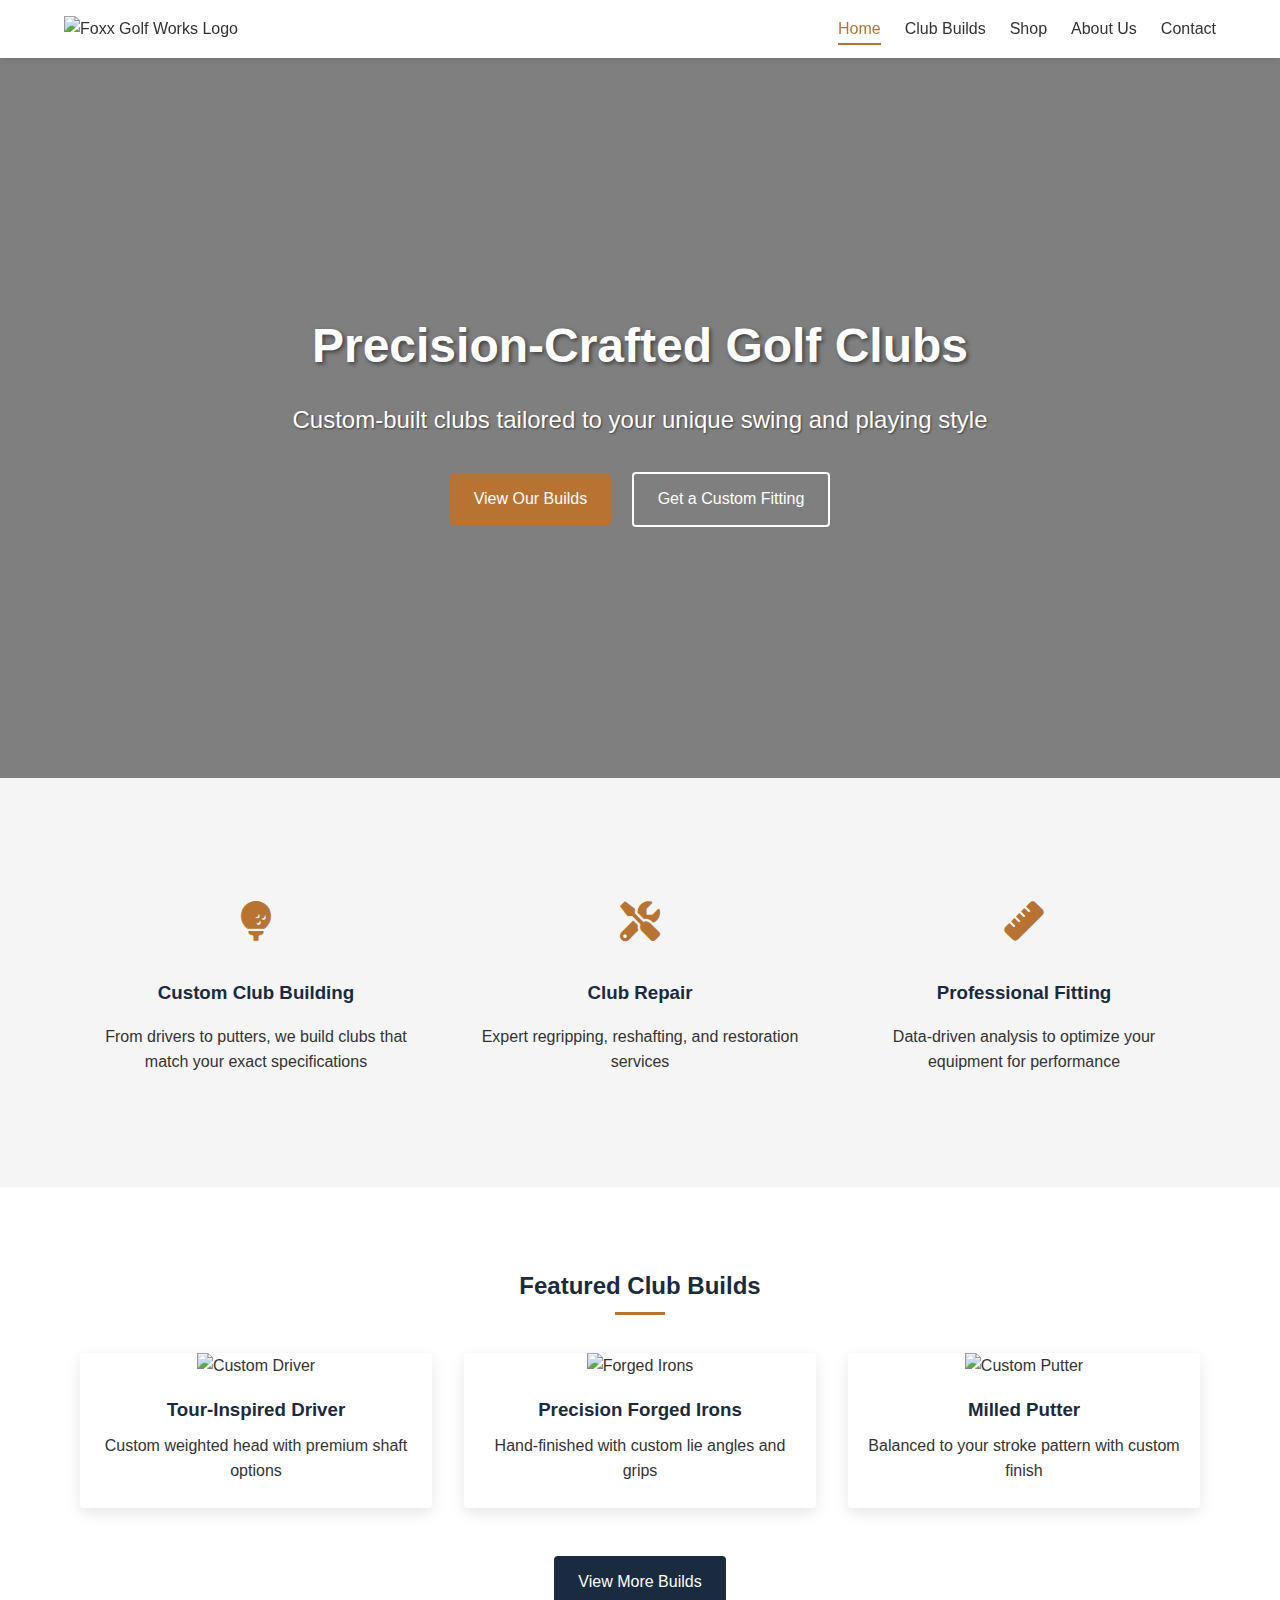
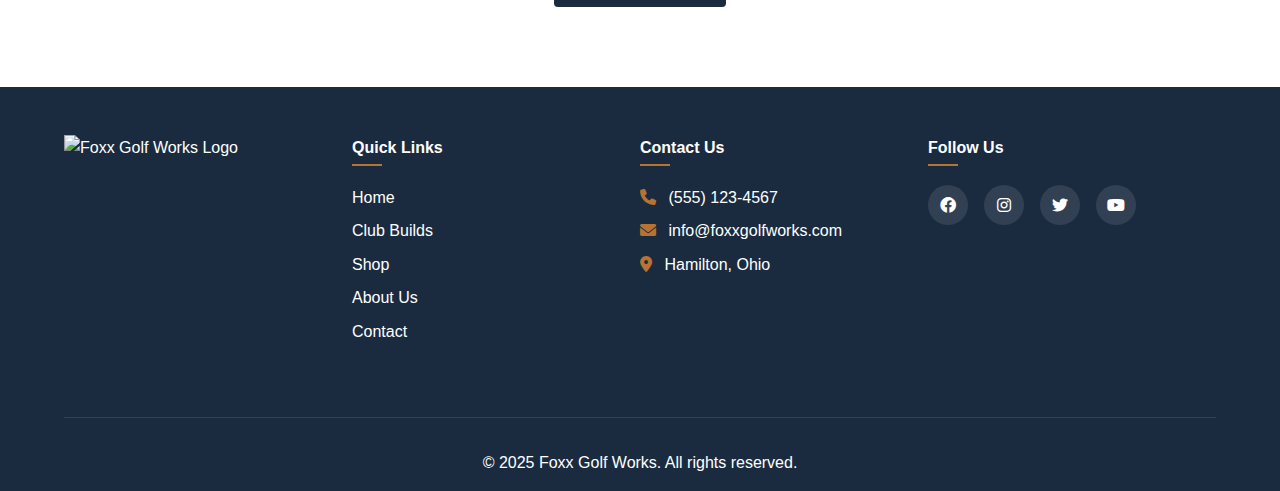
==== index.html @ c8b26656 "Add files via upload" ====
<!DOCTYPE html>
<html lang="en">
<head>
    <meta charset="UTF-8">
    <meta name="viewport" content="width=device-width, initial-scale=1.0">
    <title>Foxx Golf Works - Custom Golf Club Building</title>
    <link rel="stylesheet" href="styles.css">
    <link rel="stylesheet" href="https://cdnjs.cloudflare.com/ajax/libs/font-awesome/6.0.0-beta3/css/all.min.css">
</head>
<body>
    <header>
        <div class="logo-container">
            <img src="./imgs/logo.PNG" alt="Foxx Golf Works Logo" class="logo">
        </div>
        <nav>
            <ul>
                <li><a href="index.html" class="active">Home</a></li>
                <li><a href="builds.html">Club Builds</a></li>
                <li><a href="products.html">Shop</a></li>
                <li><a href="about.html">About Us</a></li>
                <li><a href="contact.html">Contact</a></li>
            </ul>
        </nav>
    </header>

    <main>
        <section class="hero">
            <div class="hero-content">
                <h1>Precision-Crafted Golf Clubs</h1>
                <p>Custom-built clubs tailored to your unique swing and playing style</p>
                <div class="cta-buttons">
                    <a href="builds.html" class="btn btn-primary">View Our Builds</a>
                    <a href="contact.html" class="btn btn-secondary">Get a Custom Fitting</a>
                </div>
            </div>
        </section>

        <section class="features">
            <div class="feature">
                <div class="feature-icon">
                    <i class="fas fa-golf-ball"></i>
                </div>
                <h3>Custom Club Building</h3>
                <p>From drivers to putters, we build clubs that match your exact specifications</p>
            </div>
            <div class="feature">
                <div class="feature-icon">
                    <i class="fas fa-tools"></i>
                </div>
                <h3>Club Repair</h3>
                <p>Expert regripping, reshafting, and restoration services</p>
            </div>
            <div class="feature">
                <div class="feature-icon">
                    <i class="fas fa-ruler"></i>
                </div>
                <h3>Professional Fitting</h3>
                <p>Data-driven analysis to optimize your equipment for performance</p>
            </div>
        </section>

        <section class="featured-builds">
            <h2>Featured Club Builds</h2>
            <div class="build-gallery">
                <div class="build-item">
                    <img src="./imgs/logo.PNG" alt="Custom Driver" class="build-image">
                    <h3>Tour-Inspired Driver</h3>
                    <p>Custom weighted head with premium shaft options</p>
                </div>
                <div class="build-item">
                    <img src="./imgs/logo.PNG" alt="Forged Irons" class="build-image">
                    <h3>Precision Forged Irons</h3>
                    <p>Hand-finished with custom lie angles and grips</p>
                </div>
                <div class="build-item">
                    <img src="./imgs/logo.PNG" alt="Custom Putter" class="build-image">
                    <h3>Milled Putter</h3>
                    <p>Balanced to your stroke pattern with custom finish</p>
                </div>
            </div>
            <div class="view-more">
                <a href="builds.html" class="btn btn-tertiary">View More Builds</a>
            </div>
        </section>
    </main>

    <footer>
        <div class="footer-content">
            <div class="footer-logo">
                <img src="./imgs/logo.PNG" alt="Foxx Golf Works Logo">
            </div>
            <div class="footer-links">
                <h4>Quick Links</h4>
                <ul>
                    <li><a href="index.html">Home</a></li>
                    <li><a href="builds.html">Club Builds</a></li>
                    <li><a href="products.html">Shop</a></li>
                    <li><a href="about.html">About Us</a></li>
                    <li><a href="contact.html">Contact</a></li>
                </ul>
            </div>
            <div class="footer-contact">
                <h4>Contact Us</h4>
                <p><i class="fas fa-phone"></i> (555) 123-4567</p>
                <p><i class="fas fa-envelope"></i> info@foxxgolfworks.com</p>
                <p><i class="fas fa-map-marker-alt"></i> Hamilton, Ohio</p>
            </div>
            <div class="footer-social">
                <h4>Follow Us</h4>
                <div class="social-icons">
                    <a href="#"><i class="fab fa-facebook"></i></a>
                    <a href="#"><i class="fab fa-instagram"></i></a>
                    <a href="#"><i class="fab fa-twitter"></i></a>
                    <a href="#"><i class="fab fa-youtube"></i></a>
                </div>
            </div>
        </div>
        <div class="footer-bottom">
            <p>&copy; 2025 Foxx Golf Works. All rights reserved.</p>
        </div>
    </footer>
</body>
</html>
---- styles.css ----
/* General Styles */
:root {
  --primary-color: #1a2b40;
  --secondary-color: #b87333;
  --accent-color: #4caf50;
  --light-color: #f5f5f5;
  --dark-color: #333;
  --text-color: #333;
  --background-color: #fff;
  --footer-color: #1a2b40;
  --border-radius: 4px;
  --transition: all 0.3s ease;
}

* {
  margin: 0;
  padding: 0;
  box-sizing: border-box;
}

body {
  font-family: 'Helvetica Neue', Arial, sans-serif;
  line-height: 1.6;
  color: var(--text-color);
  background-color: var(--background-color);
}

a {
  text-decoration: none;
  color: inherit;
}

ul {
  list-style: none;
}

img {
  max-width: 100%;
  height: auto;
}

/* Header Styles */
header {
  display: flex;
  justify-content: space-between;
  align-items: center;
  padding: 1rem 5%;
  background-color: white;
  box-shadow: 0 2px 5px rgba(0, 0, 0, 0.1);
  position: sticky;
  top: 0;
  z-index: 100;
}

.logo {
  height: 60px;
}

nav ul {
  display: flex;
}

nav ul li {
  margin-left: 1.5rem;
}

nav ul li a {
  color: var(--dark-color);
  font-weight: 500;
  padding: 0.5rem 0;
  position: relative;
  transition: var(--transition);
}

nav ul li a:hover {
  color: var(--secondary-color);
}

nav ul li a.active {
  color: var(--secondary-color);
}

nav ul li a::after {
  content: '';
  position: absolute;
  bottom: 0;
  left: 0;
  width: 0;
  height: 2px;
  background-color: var(--secondary-color);
  transition: var(--transition);
}

nav ul li a:hover::after,
nav ul li a.active::after {
  width: 100%;
}

/* Hero Section */
.hero {
  height: 80vh;
  background-image: linear-gradient(rgba(0, 0, 0, 0.5), rgba(0, 0, 0, 0.5)), url('/api/placeholder/1920/1080');
  background-size: cover;
  background-position: center;
  display: flex;
  align-items: center;
  justify-content: center;
  text-align: center;
  color: white;
}

.hero-content {
  max-width: 800px;
  padding: 0 2rem;
}

.hero h1 {
  font-size: 3rem;
  margin-bottom: 1rem;
  text-shadow: 2px 2px 4px rgba(0, 0, 0, 0.5);
}

.hero p {
  font-size: 1.5rem;
  margin-bottom: 2rem;
  text-shadow: 1px 1px 2px rgba(0, 0, 0, 0.5);
}

/* Button Styles */
.btn {
  display: inline-block;
  padding: 0.8rem 1.5rem;
  border-radius: var(--border-radius);
  font-weight: 500;
  transition: var(--transition);
  margin: 0 0.5rem;
}

.btn-primary {
  background-color: var(--secondary-color);
  color: white;
}

.btn-primary:hover {
  background-color: #a56b2e;
  transform: translateY(-2px);
}

.btn-secondary {
  background-color: transparent;
  color: white;
  border: 2px solid white;
}

.btn-secondary:hover {
  background-color: rgba(255, 255, 255, 0.1);
  transform: translateY(-2px);
}

.btn-tertiary {
  background-color: var(--primary-color);
  color: white;
}

.btn-tertiary:hover {
  background-color: #243b59;
  transform: translateY(-2px);
}

/* Features Section */
.features {
  display: flex;
  justify-content: space-between;
  padding: 5rem 5%;
  background-color: var(--light-color);
}

.feature {
  flex: 1;
  text-align: center;
  padding: 2rem;
  transition: var(--transition);
  border-radius: var(--border-radius);
}

.feature:hover {
  transform: translateY(-10px);
  box-shadow: 0 10px 20px rgba(0, 0, 0, 0.1);
  background-color: white;
}

.feature-icon {
  font-size: 2.5rem;
  color: var(--secondary-color);
  margin-bottom: 1.5rem;
}

.feature h3 {
  margin-bottom: 1rem;
  color: var(--primary-color);
}

/* Featured Builds */
.featured-builds {
  padding: 5rem 5%;
  text-align: center;
}

.featured-builds h2 {
  margin-bottom: 3rem;
  color: var(--primary-color);
  position: relative;
  display: inline-block;
}

.featured-builds h2::after {
  content: '';
  position: absolute;
  bottom: -10px;
  left: 50%;
  transform: translateX(-50%);
  width: 50px;
  height: 3px;
  background-color: var(--secondary-color);
}

.build-gallery {
  display: flex;
  justify-content: space-between;
  margin-bottom: 3rem;
}

.build-item {
  flex: 1;
  margin: 0 1rem;
  box-shadow: 0 5px 15px rgba(0, 0, 0, 0.1);
  border-radius: var(--border-radius);
  overflow: hidden;
  transition: var(--transition);
}

.build-item:hover {
  transform: translateY(-10px);
  box-shadow: 0 15px 30px rgba(0, 0, 0, 0.2);
}

.build-image {
  width: 100%;
  height: 250px;
  object-fit: cover;
}

.build-item h3 {
  color: var(--primary-color);
  margin: 1rem 0 0.5rem;
  padding: 0 1rem;
}

.build-item p {
  color: var(--text-color);
  padding: 0 1rem 1.5rem;
}

.view-more {
  margin-top: 2rem;
}

/* Footer Styles */
footer {
  background-color: var(--footer-color);
  color: white;
  padding: 3rem 5% 1rem;
}

.footer-content {
  display: flex;
  justify-content: space-between;
  flex-wrap: wrap;
  margin-bottom: 2rem;
}

.footer-logo, .footer-links, .footer-contact, .footer-social {
  flex: 1;
  min-width: 250px;
  margin-bottom: 2rem;
}

.footer-links h4, .footer-contact h4, .footer-social h4 {
  margin-bottom: 1.5rem;
  position: relative;
  display: inline-block;
}

.footer-links h4::after, .footer-contact h4::after, .footer-social h4::after {
  content: '';
  position: absolute;
  bottom: -5px;
  left: 0;
  width: 30px;
  height: 2px;
  background-color: var(--secondary-color);
}

.footer-links ul li {
  margin-bottom: 0.5rem;
}

.footer-links ul li a {
  transition: var(--transition);
}

.footer-links ul li a:hover {
  color: var(--secondary-color);
  padding-left: 5px;
}

.footer-contact p {
  margin-bottom: 0.5rem;
}

.footer-contact i {
  margin-right: 0.5rem;
  color: var(--secondary-color);
}

.social-icons {
  display: flex;
}

.social-icons a {
  display: flex;
  align-items: center;
  justify-content: center;
  width: 40px;
  height: 40px;
  background-color: rgba(255, 255, 255, 0.1);
  border-radius: 50%;
  margin-right: 1rem;
  transition: var(--transition);
}

.social-icons a:hover {
  background-color: var(--secondary-color);
  transform: translateY(-5px);
}

.footer-bottom {
  text-align: center;
  padding-top: 2rem;
  border-top: 1px solid rgba(255, 255, 255, 0.1);
}

/* Responsive Styles */
@media (max-width: 1024px) {
  .features {
      flex-wrap: wrap;
  }

  .feature {
      flex: 1 0 calc(50% - 2rem);
      margin-bottom: 2rem;
  }

  .build-gallery {
      flex-wrap: wrap;
  }

  .build-item {
      flex: 1 0 calc(50% - 2rem);
      margin-bottom: 2rem;
  }
}

@media (max-width: 768px) {
  header {
      flex-direction: column;
      padding: 1rem;
  }

  nav ul {
      margin-top: 1rem;
  }

  .hero h1 {
      font-size: 2.5rem;
  }

  .hero p {
      font-size: 1.2rem;
  }

  .feature {
      flex: 1 0 100%;
  }

  .build-item {
      flex: 1 0 100%;
  }

  .footer-content {
      flex-direction: column;
  }

  .footer-logo, .footer-links, .footer-contact, .footer-social {
      margin-bottom: 2rem;
  }
}

/* Page Content Containers */
.page-container {
  max-width: 1200px;
  margin: 0 auto;
  padding: 2rem 5%;
}

.page-header {
  text-align: center;
  margin-bottom: 3rem;
  position: relative;
}

.page-header h1 {
  color: var(--primary-color);
  margin-bottom: 1rem;
}

.page-header::after {
  content: '';
  position: absolute;
  bottom: -10px;
  left: 50%;
  transform: translateX(-50%);
  width: 50px;
  height: 3px;
  background-color: var(--secondary-color);
}

/* Club Builds Page */
.builds-container {
  display: grid;
  grid-template-columns: repeat(3, 1fr);
  gap: 2rem;
}

/* Products Page */
.products-container {
  display: grid;
  grid-template-columns: repeat(3, 1fr);
  gap: 2rem;
}

.product-item {
  border: 1px solid #ddd;
  border-radius: var(--border-radius);
  overflow: hidden;
  transition: var(--transition);
}

.product-item:hover {
  transform: translateY(-5px);
  box-shadow: 0 10px 20px rgba(0, 0, 0, 0.1);
}

.product-image {
  width: 100%;
  height: 250px;
  object-fit: cover;
}

.product-info {
  padding: 1.5rem;
}

.product-info h3 {
  margin-bottom: 0.5rem;
  color: var(--primary-color);
}

.product-price {
  font-size: 1.2rem;
  color: var(--secondary-color);
  font-weight: bold;
  margin: 0.5rem 0 1rem;
}

/* About Page */
.about-content {
  display: flex;
  gap: 3rem;
  margin-bottom: 4rem;
}

.about-text {
  flex: 3;
}

.about-image {
  flex: 2;
}

.team-section {
  margin-top: 4rem;
}

.team-container {
  display: grid;
  grid-template-columns: repeat(3, 1fr);
  gap: 2rem;
  margin-top: 3rem;
}

.team-member {
  text-align: center;
  box-shadow: 0 5px 15px rgba(0, 0, 0, 0.1);
  border-radius: var(--border-radius);
  overflow: hidden;
  transition: var(--transition);
}

.team-member:hover {
  transform: translateY(-5px);
  box-shadow: 0 15px 30px rgba(0, 0, 0, 0.2);
}

.team-photo {
  width: 100%;
  height: 300px;
  object-fit: cover;
}

.team-info {
  padding: 1.5rem;
}

.team-info h3 {
  margin-bottom: 0.5rem;
  color: var(--primary-color);
}

.team-role {
  color: var(--secondary-color);
  font-style: italic;
  margin-bottom: 1rem;
}

/* Contact Page */
.contact-container {
  display: flex;
  gap: 3rem;
}

.contact-form {
  flex: 2;
}

.contact-info {
  flex: 1;
}

.form-group {
  margin-bottom: 1.5rem;
}

label {
  display: block;
  margin-bottom: 0.5rem;
  font-weight: 500;
}

input, textarea, select {
  width: 100%;
  padding: 0.8rem;
  border: 1px solid #ddd;
  border-radius: var(--border-radius);
  font-family: inherit;
}

textarea {
  min-height: 150px;
  resize: vertical;
}

.submit-btn {
  background-color: var(--secondary-color);
  color: white;
  border: none;
  padding: 0.8rem 1.5rem;
  border-radius: var(--border-radius);
  cursor: pointer;
  font-weight: 500;
  transition: var(--transition);
}

.submit-btn:hover {
  background-color: #a56b2e;
}

.contact-card {
  background-color: var(--light-color);
  padding: 2rem;
  border-radius: var(--border-radius);
  box-shadow: 0 5px 15px rgba(0, 0, 0, 0.1);
}

.contact-card h3 {
  margin-bottom: 1.5rem;
  color: var(--primary-color);
}

.contact-info-item {
  display: flex;
  align-items: center;
  margin-bottom: 1rem;
}

.contact-icon {
  width: 40px;
  height: 40px;
  background-color: var(--secondary-color);
  color: white;
  border-radius: 50%;
  display: flex;
  align-items: center;
  justify-content: center;
  margin-right: 1rem;
}

.contact-text {
  flex: 1;
}

.contact-text p {
  margin: 0;
}

.contact-text span {
  font-weight: bold;
  display: block;
  margin-bottom: 0.25rem;
}

/* Map */
.map-container {
  margin-top: 3rem;
  height: 400px;
  border-radius: var(--border-radius);
  overflow: hidden;
}

/* Responsive adjustments */
@media (max-width: 1024px) {
  .builds-container, .products-container, .team-container {
      grid-template-columns: repeat(2, 1fr);
  }

  .about-content, .contact-container {
      flex-direction: column;
  }

  .about-image {
      order: -1;
  }
}

@media (max-width: 768px) {
  .builds-container, .products-container, .team-container {
      grid-template-columns: 1fr;
  }
}
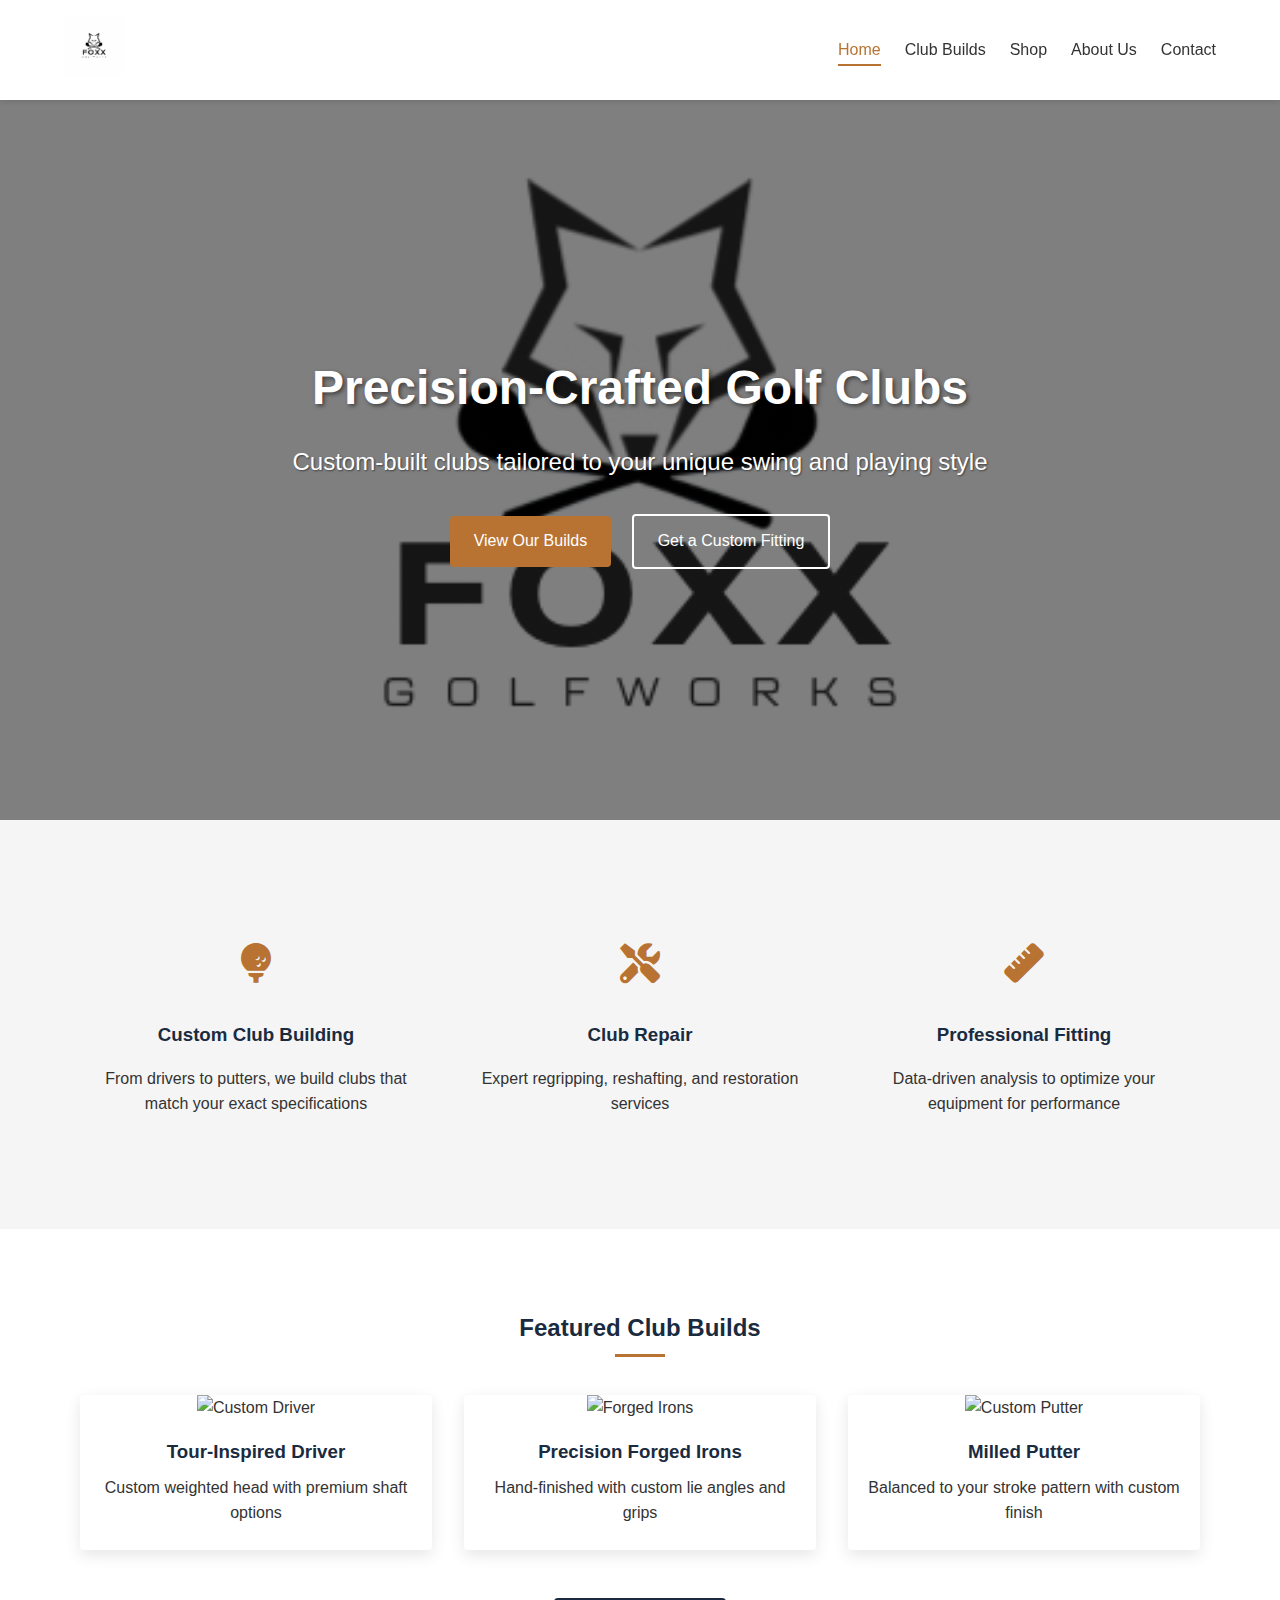
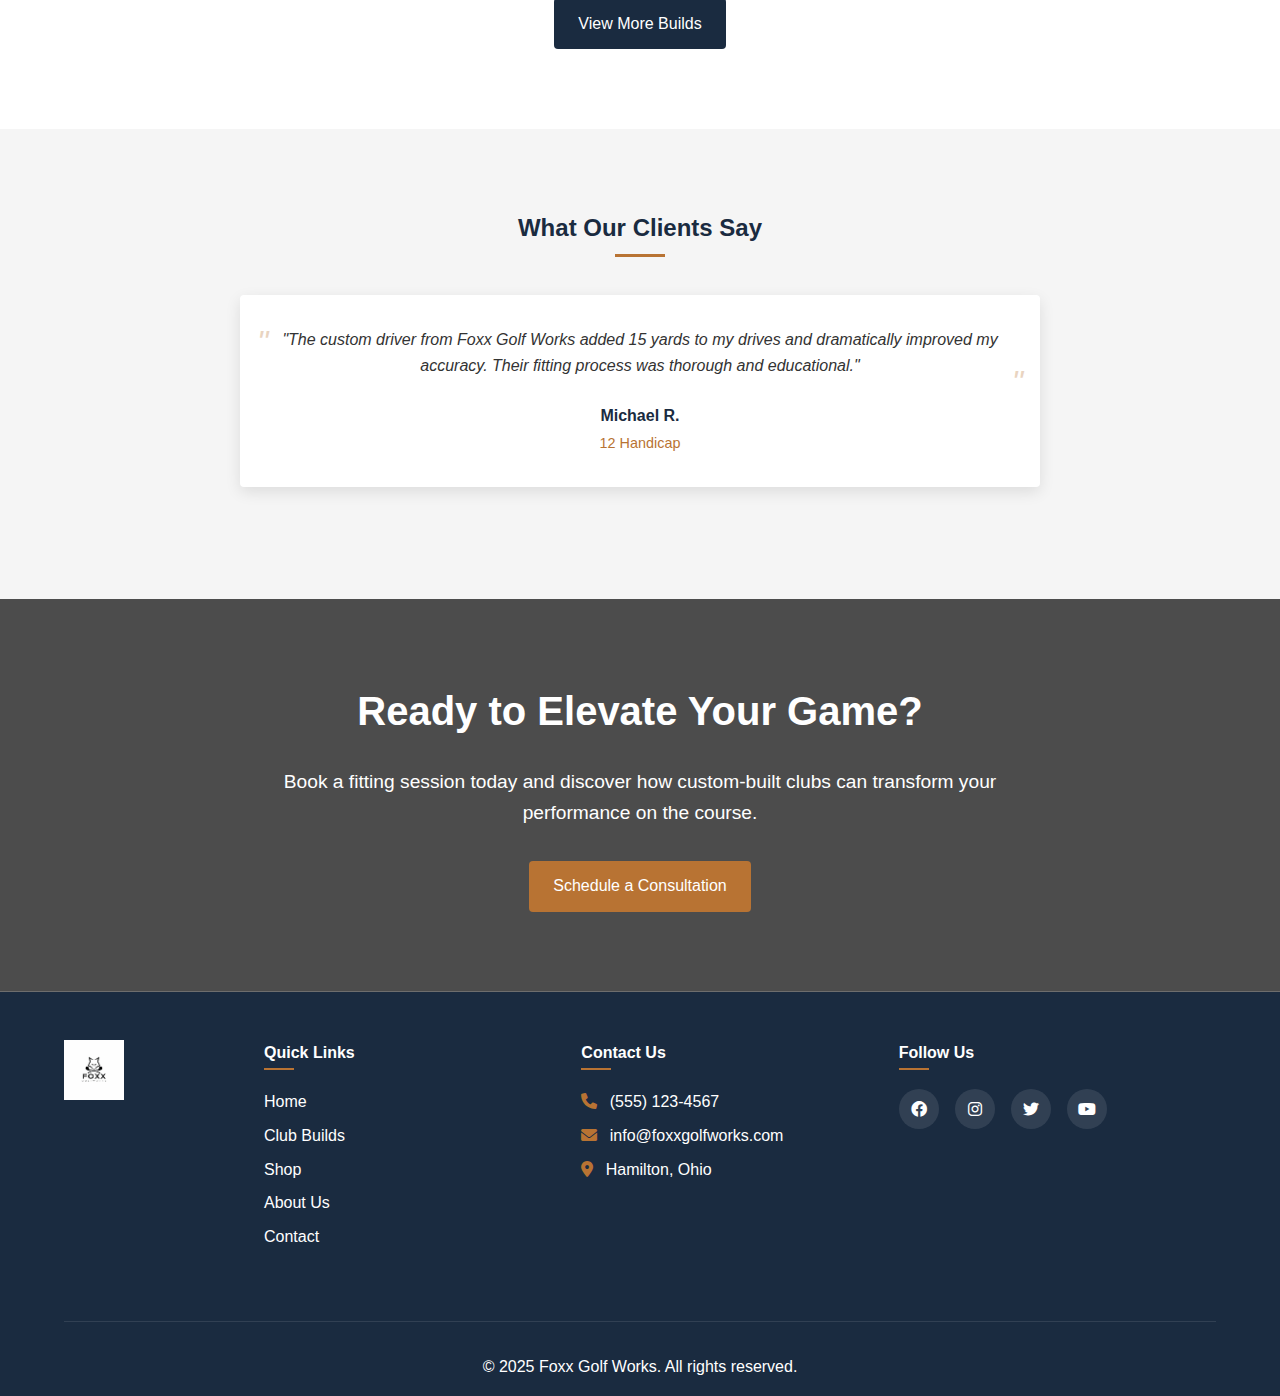
==== commit 5c82d47d: "Big changes moved out footer and header created scripts and added styles" ====
--- a/index.html
+++ b/index.html
@@ -6,22 +6,12 @@
     <title>Foxx Golf Works - Custom Golf Club Building</title>
     <link rel="stylesheet" href="styles.css">
     <link rel="stylesheet" href="https://cdnjs.cloudflare.com/ajax/libs/font-awesome/6.0.0-beta3/css/all.min.css">
+    <!-- Include JavaScript file -->
+    <script src="./scripts/include.js"></script>
 </head>
 <body>
-    <header>
-        <div class="logo-container">
-            <img src="./imgs/logo.PNG" alt="Foxx Golf Works Logo" class="logo">
-        </div>
-        <nav>
-            <ul>
-                <li><a href="index.html" class="active">Home</a></li>
-                <li><a href="builds.html">Club Builds</a></li>
-                <li><a href="products.html">Shop</a></li>
-                <li><a href="about.html">About Us</a></li>
-                <li><a href="contact.html">Contact</a></li>
-            </ul>
-        </nav>
-    </header>
+    <!-- Header placeholder -->
+    <div id="header-placeholder"></div>
 
     <main>
         <section class="hero">
@@ -63,17 +53,17 @@
             <h2>Featured Club Builds</h2>
             <div class="build-gallery">
                 <div class="build-item">
-                    <img src="./imgs/logo.PNG" alt="Custom Driver" class="build-image">
+                    <img src="./imgs/logo.jpg" alt="Custom Driver" class="build-image">
                     <h3>Tour-Inspired Driver</h3>
                     <p>Custom weighted head with premium shaft options</p>
                 </div>
                 <div class="build-item">
-                    <img src="./imgs/logo.PNG" alt="Forged Irons" class="build-image">
+                    <img src="./imgs/logo.jpg" alt="Forged Irons" class="build-image">
                     <h3>Precision Forged Irons</h3>
                     <p>Hand-finished with custom lie angles and grips</p>
                 </div>
                 <div class="build-item">
-                    <img src="./imgs/logo.PNG" alt="Custom Putter" class="build-image">
+                    <img src="./imgs/logo.jpg" alt="Custom Putter" class="build-image">
                     <h3>Milled Putter</h3>
                     <p>Balanced to your stroke pattern with custom finish</p>
                 </div>
@@ -82,42 +72,71 @@
                 <a href="builds.html" class="btn btn-tertiary">View More Builds</a>
             </div>
         </section>
+
+        <section class="testimonials">
+            <h2>What Our Clients Say</h2>
+            <div class="testimonial-slider">
+                <div class="testimonial">
+                    <div class="testimonial-content">
+                        <p>"The custom driver from Foxx Golf Works added 15 yards to my drives and dramatically improved my accuracy. Their fitting process was thorough and educational."</p>
+                    </div>
+                    <div class="testimonial-author">
+                        <h4>Michael R.</h4>
+                        <p>12 Handicap</p>
+                    </div>
+                </div>
+                <div class="testimonial">
+                    <div class="testimonial-content">
+                        <p>"After struggling with ill-fitting clubs for years, my new iron set from Foxx has transformed my game. The attention to detail is remarkable, and the performance is even better."</p>
+                    </div>
+                    <div class="testimonial-author">
+                        <h4>Jennifer T.</h4>
+                        <p>8 Handicap</p>
+                    </div>
+                </div>
+                <div class="testimonial">
+                    <div class="testimonial-content">
+                        <p>"As a teaching professional, I recommend Foxx Golf Works to all my students. The craftsmanship is unmatched, and they truly understand how to optimize equipment for each individual golfer."</p>
+                    </div>
+                    <div class="testimonial-author">
+                        <h4>David S.</h4>
+                        <p>PGA Teaching Professional</p>
+                    </div>
+                </div>
+            </div>
+        </section>
+
+        <section class="cta-section">
+            <div class="cta-content">
+                <h2>Ready to Elevate Your Game?</h2>
+                <p>Book a fitting session today and discover how custom-built clubs can transform your performance on the course.</p>
+                <a href="contact.html" class="btn btn-primary">Schedule a Consultation</a>
+            </div>
+        </section>
     </main>
 
-    <footer>
-        <div class="footer-content">
-            <div class="footer-logo">
-                <img src="./imgs/logo.PNG" alt="Foxx Golf Works Logo">
-            </div>
-            <div class="footer-links">
-                <h4>Quick Links</h4>
-                <ul>
-                    <li><a href="index.html">Home</a></li>
-                    <li><a href="builds.html">Club Builds</a></li>
-                    <li><a href="products.html">Shop</a></li>
-                    <li><a href="about.html">About Us</a></li>
-                    <li><a href="contact.html">Contact</a></li>
-                </ul>
-            </div>
-            <div class="footer-contact">
-                <h4>Contact Us</h4>
-                <p><i class="fas fa-phone"></i> (555) 123-4567</p>
-                <p><i class="fas fa-envelope"></i> info@foxxgolfworks.com</p>
-                <p><i class="fas fa-map-marker-alt"></i> Hamilton, Ohio</p>
-            </div>
-            <div class="footer-social">
-                <h4>Follow Us</h4>
-                <div class="social-icons">
-                    <a href="#"><i class="fab fa-facebook"></i></a>
-                    <a href="#"><i class="fab fa-instagram"></i></a>
-                    <a href="#"><i class="fab fa-twitter"></i></a>
-                    <a href="#"><i class="fab fa-youtube"></i></a>
-                </div>
-            </div>
-        </div>
-        <div class="footer-bottom">
-            <p>&copy; 2025 Foxx Golf Works. All rights reserved.</p>
-        </div>
-    </footer>
+    <!-- Footer placeholder -->
+    <div id="footer-placeholder"></div>
+
+    <script>
+        // Testimonial slider functionality
+        document.addEventListener('DOMContentLoaded', function() {
+            let currentTestimonial = 0;
+            const testimonials = document.querySelectorAll('.testimonial');
+            const totalTestimonials = testimonials.length;
+
+            // Hide all testimonials except the first one
+            for (let i = 1; i < totalTestimonials; i++) {
+                testimonials[i].style.display = 'none';
+            }
+
+            // Change testimonial every 5 seconds
+            setInterval(function() {
+                testimonials[currentTestimonial].style.display = 'none';
+                currentTestimonial = (currentTestimonial + 1) % totalTestimonials;
+                testimonials[currentTestimonial].style.display = 'block';
+            }, 5000);
+        });
+    </script>
 </body>
 </html>--- a/styles.css
+++ b/styles.css
@@ -99,7 +99,7 @@
 /* Hero Section */
 .hero {
   height: 80vh;
-  background-image: linear-gradient(rgba(0, 0, 0, 0.5), rgba(0, 0, 0, 0.5)), url('/api/placeholder/1920/1080');
+  background-image: linear-gradient(rgba(0, 0, 0, 0.5), rgba(0, 0, 0, 0.5)), url('./imgs/logo.PNG');
   background-size: cover;
   background-position: center;
   display: flex;
@@ -281,7 +281,7 @@
 
 .footer-logo, .footer-links, .footer-contact, .footer-social {
   flex: 1;
-  min-width: 250px;
+  min-width: 200px;
   margin-bottom: 2rem;
 }
 
@@ -666,4 +666,158 @@
   .builds-container, .products-container, .team-container {
       grid-template-columns: 1fr;
   }
+}
+
+/* Updated Footer CSS */
+footer {
+  background-color: var(--footer-color);
+  color: white;
+  padding: 3rem 5% 1rem;
+}
+
+.footer-content {
+  display: flex;
+  justify-content: space-between;
+  flex-wrap: wrap;
+  margin-bottom: 2rem;
+}
+
+/* Significantly reduced logo size and container */
+.footer-logo {
+  flex: 0 0 100px; /* Fixed width instead of flex-grow */
+  margin-bottom: 2rem;
+}
+
+.footer-logo img {
+  max-width: 60px; /* Much smaller logo */
+  height: auto;
+}
+
+/* Other footer elements */
+.footer-links, .footer-contact, .footer-social {
+  flex: 1;
+  min-width: 200px;
+  margin-bottom: 2rem;
+}
+
+/* Additional CSS for Index Page - Add to styles.css */
+
+/* Testimonials Section */
+.testimonials {
+  padding: 5rem 5%;
+  text-align: center;
+  background-color: var(--light-color);
+}
+
+.testimonials h2 {
+  margin-bottom: 3rem;
+  color: var(--primary-color);
+  position: relative;
+  display: inline-block;
+}
+
+.testimonials h2::after {
+  content: '';
+  position: absolute;
+  bottom: -10px;
+  left: 50%;
+  transform: translateX(-50%);
+  width: 50px;
+  height: 3px;
+  background-color: var(--secondary-color);
+}
+
+.testimonial-slider {
+  max-width: 800px;
+  margin: 0 auto;
+  position: relative;
+}
+
+.testimonial {
+  padding: 2rem;
+  border-radius: var(--border-radius);
+  background-color: white;
+  box-shadow: 0 5px 15px rgba(0, 0, 0, 0.1);
+  margin-bottom: 2rem;
+  transition: var(--transition);
+}
+
+.testimonial:hover {
+  transform: translateY(-5px);
+  box-shadow: 0 10px 25px rgba(0, 0, 0, 0.15);
+}
+
+.testimonial-content {
+  margin-bottom: 1.5rem;
+  font-style: italic;
+  position: relative;
+}
+
+.testimonial-content::before,
+.testimonial-content::after {
+  content: '"';
+  font-size: 2rem;
+  color: var(--secondary-color);
+  position: absolute;
+  opacity: 0.3;
+}
+
+.testimonial-content::before {
+  top: -10px;
+  left: -15px;
+}
+
+.testimonial-content::after {
+  bottom: -30px;
+  right: -15px;
+}
+
+.testimonial-author h4 {
+  color: var(--primary-color);
+  margin-bottom: 0.25rem;
+}
+
+.testimonial-author p {
+  color: var(--secondary-color);
+  font-size: 0.9rem;
+}
+
+/* CTA Section */
+.cta-section {
+  padding: 5rem 5%;
+  background: linear-gradient(rgba(0, 0, 0, 0.7), rgba(0, 0, 0, 0.7)), url('./imgs/logo.jpg');
+  background-size: cover;
+  background-position: center;
+  color: white;
+  text-align: center;
+}
+
+.cta-content {
+  max-width: 800px;
+  margin: 0 auto;
+}
+
+.cta-section h2 {
+  margin-bottom: 1.5rem;
+  font-size: 2.5rem;
+}
+
+.cta-section p {
+  margin-bottom: 2rem;
+  font-size: 1.2rem;
+}
+
+/* Responsive adjustments */
+@media (max-width: 768px) {
+  .testimonial {
+      padding: 1.5rem;
+  }
+
+  .cta-section h2 {
+      font-size: 2rem;
+  }
+
+  .cta-section p {
+      font-size: 1rem;
+  }
 }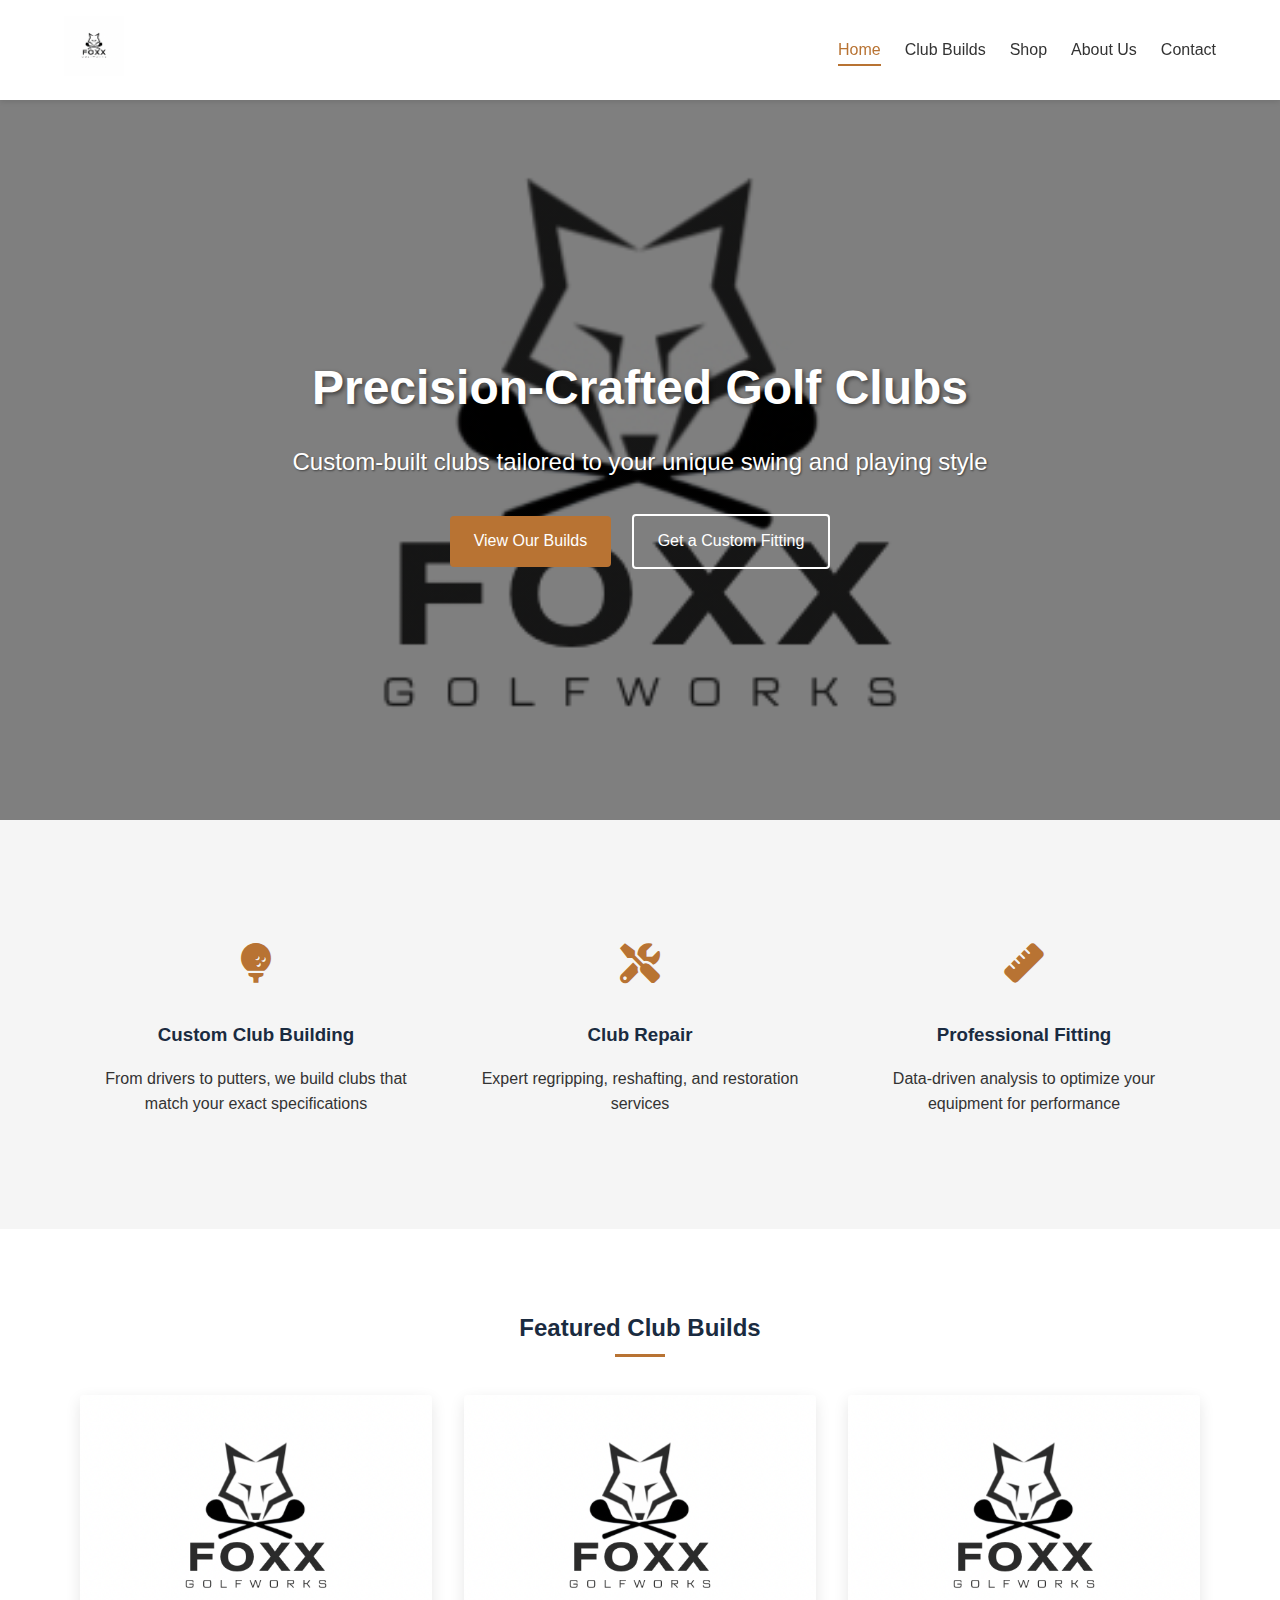
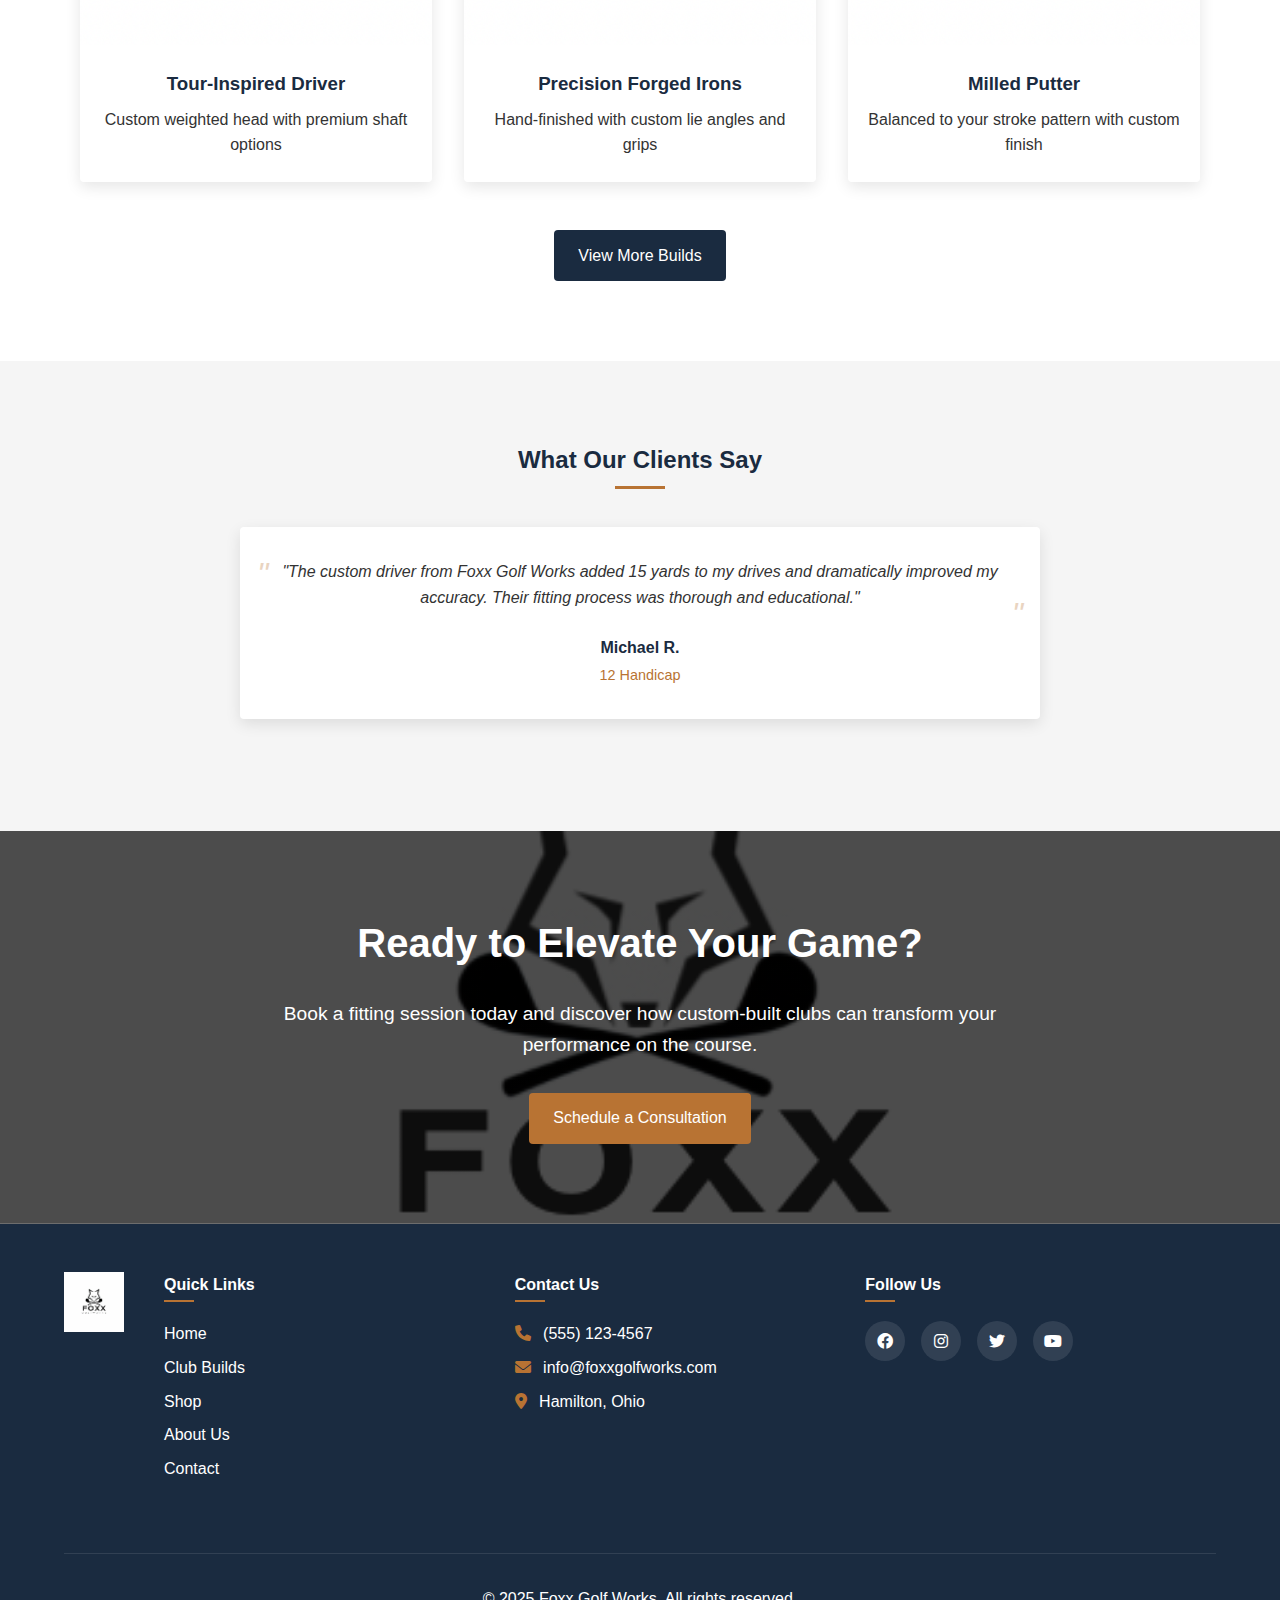
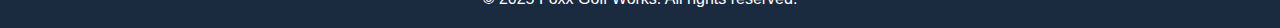
==== commit 108bf42b: "Big time changes" ====
--- a/index.html
+++ b/index.html
@@ -53,17 +53,17 @@
             <h2>Featured Club Builds</h2>
             <div class="build-gallery">
                 <div class="build-item">
-                    <img src="./imgs/logo.jpg" alt="Custom Driver" class="build-image">
+                    <img src="./imgs/logo.PNG" alt="Custom Driver" class="build-image">
                     <h3>Tour-Inspired Driver</h3>
                     <p>Custom weighted head with premium shaft options</p>
                 </div>
                 <div class="build-item">
-                    <img src="./imgs/logo.jpg" alt="Forged Irons" class="build-image">
+                    <img src="./imgs/logo.PNG" alt="Forged Irons" class="build-image">
                     <h3>Precision Forged Irons</h3>
                     <p>Hand-finished with custom lie angles and grips</p>
                 </div>
                 <div class="build-item">
-                    <img src="./imgs/logo.jpg" alt="Custom Putter" class="build-image">
+                    <img src="./imgs/logo.PNG" alt="Custom Putter" class="build-image">
                     <h3>Milled Putter</h3>
                     <p>Balanced to your stroke pattern with custom finish</p>
                 </div>
--- a/styles.css
+++ b/styles.css
@@ -96,36 +96,6 @@
   width: 100%;
 }
 
-/* Hero Section */
-.hero {
-  height: 80vh;
-  background-image: linear-gradient(rgba(0, 0, 0, 0.5), rgba(0, 0, 0, 0.5)), url('./imgs/logo.PNG');
-  background-size: cover;
-  background-position: center;
-  display: flex;
-  align-items: center;
-  justify-content: center;
-  text-align: center;
-  color: white;
-}
-
-.hero-content {
-  max-width: 800px;
-  padding: 0 2rem;
-}
-
-.hero h1 {
-  font-size: 3rem;
-  margin-bottom: 1rem;
-  text-shadow: 2px 2px 4px rgba(0, 0, 0, 0.5);
-}
-
-.hero p {
-  font-size: 1.5rem;
-  margin-bottom: 2rem;
-  text-shadow: 1px 1px 2px rgba(0, 0, 0, 0.5);
-}
-
 /* Button Styles */
 .btn {
   display: inline-block;
@@ -167,6 +137,36 @@
   transform: translateY(-2px);
 }
 
+/* Hero Section */
+.hero {
+  height: 80vh;
+  background-image: linear-gradient(rgba(0, 0, 0, 0.5), rgba(0, 0, 0, 0.5)), url('./imgs/logo.PNG');
+  background-size: cover;
+  background-position: center;
+  display: flex;
+  align-items: center;
+  justify-content: center;
+  text-align: center;
+  color: white;
+}
+
+.hero-content {
+  max-width: 800px;
+  padding: 0 2rem;
+}
+
+.hero h1 {
+  font-size: 3rem;
+  margin-bottom: 1rem;
+  text-shadow: 2px 2px 4px rgba(0, 0, 0, 0.5);
+}
+
+.hero p {
+  font-size: 1.5rem;
+  margin-bottom: 2rem;
+  text-shadow: 1px 1px 2px rgba(0, 0, 0, 0.5);
+}
+
 /* Features Section */
 .features {
   display: flex;
@@ -198,6 +198,43 @@
 .feature h3 {
   margin-bottom: 1rem;
   color: var(--primary-color);
+}
+
+/* Page Content Containers */
+.page-container {
+  max-width: 1200px;
+  margin: 0 auto;
+  padding: 2rem 1rem;
+}
+
+.page-header {
+  text-align: center;
+  margin-bottom: 3rem;
+}
+
+.page-header h1 {
+  color: var(--primary-color);
+  font-size: 2.5rem;
+  margin-bottom: 0.5rem;
+}
+
+.page-header p {
+  color: #555;
+  font-size: 1.1rem;
+  position: relative;
+  display: inline-block;
+  padding-bottom: 1rem;
+}
+
+.page-header p::after {
+  content: '';
+  position: absolute;
+  bottom: 0;
+  left: 50%;
+  transform: translateX(-50%);
+  width: 80px;
+  height: 3px;
+  background-color: var(--secondary-color);
 }
 
 /* Featured Builds */
@@ -237,6 +274,7 @@
   border-radius: var(--border-radius);
   overflow: hidden;
   transition: var(--transition);
+  position: relative;
 }
 
 .build-item:hover {
@@ -248,6 +286,11 @@
   width: 100%;
   height: 250px;
   object-fit: cover;
+  transition: all 0.5s ease;
+}
+
+.build-item:hover .build-image {
+  transform: scale(1.05);
 }
 
 .build-item h3 {
@@ -265,6 +308,651 @@
   margin-top: 2rem;
 }
 
+/* Build Item Hover Effects */
+.build-item::before {
+  content: '';
+  position: absolute;
+  top: 0;
+  left: 0;
+  width: 100%;
+  height: 4px;
+  background-color: var(--secondary-color);
+  transform: scaleX(0);
+  transform-origin: left;
+  transition: transform 0.3s ease;
+}
+
+.build-item:hover::before {
+  transform: scaleX(1);
+}
+
+/* Featured Build Styles */
+.build-item.featured::after {
+  content: 'Featured';
+  position: absolute;
+  top: 1rem;
+  right: -3rem;
+  background-color: var(--secondary-color);
+  color: white;
+  padding: 0.3rem 3rem;
+  transform: rotate(45deg);
+  font-size: 0.8rem;
+  font-weight: 500;
+  box-shadow: 0 2px 5px rgba(0, 0, 0, 0.2);
+}
+
+/* Testimonials Section */
+.testimonials {
+  padding: 5rem 5%;
+  text-align: center;
+  background-color: var(--light-color);
+}
+
+.testimonials h2 {
+  margin-bottom: 3rem;
+  color: var(--primary-color);
+  position: relative;
+  display: inline-block;
+}
+
+.testimonials h2::after {
+  content: '';
+  position: absolute;
+  bottom: -10px;
+  left: 50%;
+  transform: translateX(-50%);
+  width: 50px;
+  height: 3px;
+  background-color: var(--secondary-color);
+}
+
+.testimonial-slider {
+  max-width: 800px;
+  margin: 0 auto;
+  position: relative;
+}
+
+.testimonial {
+  padding: 2rem;
+  border-radius: var(--border-radius);
+  background-color: white;
+  box-shadow: 0 5px 15px rgba(0, 0, 0, 0.1);
+  margin-bottom: 2rem;
+  transition: var(--transition);
+}
+
+.testimonial:hover {
+  transform: translateY(-5px);
+  box-shadow: 0 10px 25px rgba(0, 0, 0, 0.15);
+}
+
+.testimonial-content {
+  margin-bottom: 1.5rem;
+  font-style: italic;
+  position: relative;
+}
+
+.testimonial-content::before,
+.testimonial-content::after {
+  content: '"';
+  font-size: 2rem;
+  color: var(--secondary-color);
+  position: absolute;
+  opacity: 0.3;
+}
+
+.testimonial-content::before {
+  top: -10px;
+  left: -15px;
+}
+
+.testimonial-content::after {
+  bottom: -30px;
+  right: -15px;
+}
+
+.testimonial-author h4 {
+  color: var(--primary-color);
+  margin-bottom: 0.25rem;
+}
+
+.testimonial-author p {
+  color: var(--secondary-color);
+  font-size: 0.9rem;
+}
+
+/* CTA Section */
+.cta-section {
+  padding: 5rem 5%;
+  background: linear-gradient(rgba(0, 0, 0, 0.7), rgba(0, 0, 0, 0.7)), url('./imgs/logo.PNG');
+  background-size: cover;
+  background-position: center;
+  color: white;
+  text-align: center;
+}
+
+.cta-content {
+  max-width: 800px;
+  margin: 0 auto;
+}
+
+.cta-section h2 {
+  margin-bottom: 1.5rem;
+  font-size: 2.5rem;
+}
+
+.cta-section p {
+  margin-bottom: 2rem;
+  font-size: 1.2rem;
+}
+
+/* Build Filters */
+.builds-filter, .shop-categories {
+  display: flex;
+  justify-content: center;
+  flex-wrap: wrap;
+  margin-bottom: 3rem;
+  gap: 0.5rem;
+}
+
+.filter-btn, .category-btn {
+  background-color: #f5f5f5;
+  border: 2px solid #e0e0e0;
+  border-radius: 4px;
+  padding: 0.6rem 1.2rem;
+  font-weight: 500;
+  cursor: pointer;
+  transition: all 0.3s ease;
+  font-size: 0.95rem;
+}
+
+.filter-btn:hover, .category-btn:hover {
+  background-color: #e0e0e0;
+}
+
+.filter-btn.active, .category-btn.active {
+  background-color: var(--primary-color);
+  color: white;
+  border-color: var(--primary-color);
+}
+
+/* Builds Container */
+.builds-container {
+  display: grid;
+  grid-template-columns: repeat(auto-fill, minmax(350px, 1fr));
+  gap: 2.5rem;
+  margin-bottom: 3.5rem;
+}
+
+.build-info {
+  padding: 1.5rem;
+}
+
+.build-info h3 {
+  font-size: 1.3rem;
+  margin-bottom: 0.75rem;
+  color: var(--primary-color);
+  position: relative;
+  padding-bottom: 0.5rem;
+}
+
+.build-info h3::after {
+  content: '';
+  position: absolute;
+  bottom: 0;
+  left: 0;
+  width: 40px;
+  height: 2px;
+  background-color: var(--secondary-color);
+  transition: width 0.3s ease;
+}
+
+.build-item:hover .build-info h3::after {
+  width: 80px;
+}
+
+.build-specs {
+  display: flex;
+  flex-wrap: wrap;
+  gap: 1rem;
+  margin-bottom: 1rem;
+  border-bottom: 1px solid #eee;
+  padding-bottom: 1rem;
+}
+
+.build-specs span {
+  font-size: 0.9rem;
+  color: #555;
+  display: flex;
+  align-items: center;
+}
+
+.build-specs i {
+  color: var(--secondary-color);
+  margin-right: 0.5rem;
+  font-size: 1rem;
+}
+
+.build-description {
+  color: #666;
+  font-size: 0.95rem;
+  line-height: 1.6;
+  margin-bottom: 1.5rem;
+  min-height: 75px;
+}
+
+.build-info .btn {
+  display: inline-block;
+  padding: 0.75rem 1.5rem;
+  background-color: var(--primary-color);
+  color: white;
+  border-radius: 4px;
+  font-weight: 500;
+  transition: all 0.3s ease;
+  text-decoration: none;
+  text-align: center;
+  border: none;
+  cursor: pointer;
+}
+
+.build-info .btn:hover {
+  background-color: var(--secondary-color);
+  transform: translateY(-3px);
+}
+
+/* Products Container */
+.products-container {
+  display: grid;
+  grid-template-columns: repeat(auto-fill, minmax(300px, 1fr));
+  gap: 2rem;
+  margin-bottom: 3rem;
+}
+
+.product-item {
+  border: 1px solid #e0e0e0;
+  border-radius: 8px;
+  overflow: hidden;
+  background-color: white;
+  transition: all 0.3s ease;
+  box-shadow: 0 3px 10px rgba(0, 0, 0, 0.08);
+  display: flex;
+  flex-direction: column;
+  position: relative;
+  overflow: hidden;
+}
+
+.product-item:hover {
+  transform: translateY(-6px);
+  box-shadow: 0 8px 20px rgba(0, 0, 0, 0.12);
+}
+
+.product-image {
+  width: 100%;
+  height: 250px;
+  object-fit: contain;
+  background-color: #f9f9f9;
+  padding: 1.5rem;
+  transition: all 0.3s ease;
+}
+
+.product-item:hover .product-image {
+  transform: scale(1.03);
+}
+
+.product-info {
+  padding: 1.5rem;
+  display: flex;
+  flex-direction: column;
+  flex-grow: 1;
+}
+
+.product-info h3 {
+  font-size: 1.2rem;
+  margin-bottom: 0.5rem;
+  color: var(--primary-color);
+  line-height: 1.3;
+}
+
+.product-specs {
+  font-size: 0.9rem;
+  color: #555;
+  margin-bottom: 0.75rem;
+  border-bottom: 1px solid #eee;
+  padding-bottom: 0.75rem;
+}
+
+.product-price {
+  font-size: 1.4rem;
+  font-weight: bold;
+  color: var(--secondary-color);
+  margin: 0.75rem 0;
+}
+
+.product-description {
+  color: #666;
+  font-size: 0.95rem;
+  line-height: 1.5;
+  margin-bottom: 1.5rem;
+  flex-grow: 1;
+}
+
+.add-to-cart-btn {
+  background-color: var(--secondary-color);
+  color: white;
+  border: none;
+  padding: 0.75rem 1rem;
+  border-radius: 4px;
+  cursor: pointer;
+  font-weight: 500;
+  transition: all 0.2s ease;
+  width: 100%;
+  text-align: center;
+  font-size: 1rem;
+}
+
+.add-to-cart-btn:hover {
+  background-color: #a56b2e;
+}
+
+.add-to-cart-btn.added {
+  background-color: #4CAF50;
+}
+
+/* Product hover effects */
+.product-item::before {
+  content: '';
+  position: absolute;
+  top: 0;
+  left: 0;
+  width: 100%;
+  height: 4px;
+  background-color: var(--secondary-color);
+  transform: scaleX(0);
+  transform-origin: left;
+  transition: transform 0.3s ease;
+}
+
+.product-item:hover::before {
+  transform: scaleX(1);
+}
+
+/* Custom CTA Sections */
+.custom-build-cta, .custom-order-cta {
+  background: linear-gradient(rgba(26, 43, 64, 0.9), rgba(26, 43, 64, 0.9)), url('./imgs/logo.PNG');
+  background-size: cover;
+  background-position: center;
+  padding: 4rem 2rem;
+  border-radius: 8px;
+  text-align: center;
+  color: white;
+  margin-top: 2rem;
+  position: relative;
+  overflow: hidden;
+}
+
+.custom-order-cta {
+  background-color: #f5f5f5;
+  color: var(--text-color);
+  box-shadow: 0 3px 10px rgba(0, 0, 0, 0.05);
+}
+
+.custom-build-cta::before {
+  content: '';
+  position: absolute;
+  top: 0;
+  left: 0;
+  width: 100%;
+  height: 100%;
+  background: linear-gradient(45deg, rgba(184, 115, 51, 0.6), transparent);
+  opacity: 0.5;
+}
+
+.custom-build-cta h2, .custom-order-cta h2 {
+  position: relative;
+  font-size: 2rem;
+  margin-bottom: 1rem;
+  text-shadow: 1px 1px 3px rgba(0, 0, 0, 0.3);
+}
+
+.custom-order-cta h2 {
+  color: var(--primary-color);
+  text-shadow: none;
+}
+
+.custom-build-cta p, .custom-order-cta p {
+  position: relative;
+  font-size: 1.1rem;
+  max-width: 800px;
+  margin: 0 auto 2rem;
+  text-shadow: 1px 1px 3px rgba(0, 0, 0, 0.3);
+}
+
+.custom-order-cta p {
+  color: #555;
+  text-shadow: none;
+}
+
+.custom-build-cta .btn, .custom-order-cta .btn {
+  position: relative;
+  display: inline-block;
+  padding: 1rem 2rem;
+  background-color: var(--secondary-color);
+  color: white;
+  border-radius: 4px;
+  font-weight: 500;
+  transition: all 0.3s ease;
+  text-decoration: none;
+  font-size: 1.1rem;
+  border: 2px solid transparent;
+}
+
+.custom-build-cta .btn:hover, .custom-order-cta .btn:hover {
+  background-color: white;
+  color: var(--secondary-color);
+  border-color: var(--secondary-color);
+  transform: translateY(-3px);
+  box-shadow: 0 10px 20px rgba(0, 0, 0, 0.1);
+}
+
+/* Pagination */
+.pagination {
+  display: flex;
+  justify-content: center;
+  margin: 2rem 0;
+}
+
+.pagination a {
+  display: inline-flex;
+  align-items: center;
+  justify-content: center;
+  width: 40px;
+  height: 40px;
+  margin: 0 5px;
+  border-radius: 4px;
+  background-color: #f5f5f5;
+  color: #333;
+  font-weight: 500;
+  transition: all 0.3s ease;
+}
+
+.pagination a:hover {
+  background-color: #e0e0e0;
+}
+
+.pagination a.active {
+  background-color: var(--primary-color);
+  color: white;
+}
+
+.pagination a.next-page {
+  width: auto;
+  padding: 0 15px;
+}
+
+/* About Page */
+.about-content {
+  display: flex;
+  gap: 3rem;
+  margin-bottom: 4rem;
+}
+
+.about-text {
+  flex: 3;
+}
+
+.about-image {
+  flex: 2;
+}
+
+.team-section {
+  margin-top: 4rem;
+}
+
+.team-container {
+  display: grid;
+  grid-template-columns: repeat(3, 1fr);
+  gap: 2rem;
+  margin-top: 3rem;
+}
+
+.team-member {
+  text-align: center;
+  box-shadow: 0 5px 15px rgba(0, 0, 0, 0.1);
+  border-radius: var(--border-radius);
+  overflow: hidden;
+  transition: var(--transition);
+}
+
+.team-member:hover {
+  transform: translateY(-5px);
+  box-shadow: 0 15px 30px rgba(0, 0, 0, 0.2);
+}
+
+.team-photo {
+  width: 100%;
+  height: 300px;
+  object-fit: cover;
+}
+
+.team-info {
+  padding: 1.5rem;
+}
+
+.team-info h3 {
+  margin-bottom: 0.5rem;
+  color: var(--primary-color);
+}
+
+.team-role {
+  color: var(--secondary-color);
+  font-style: italic;
+  margin-bottom: 1rem;
+}
+
+/* Contact Page */
+.contact-container {
+  display: flex;
+  gap: 3rem;
+}
+
+.contact-form {
+  flex: 2;
+}
+
+.contact-info {
+  flex: 1;
+}
+
+.form-group {
+  margin-bottom: 1.5rem;
+}
+
+label {
+  display: block;
+  margin-bottom: 0.5rem;
+  font-weight: 500;
+}
+
+input, textarea, select {
+  width: 100%;
+  padding: 0.8rem;
+  border: 1px solid #ddd;
+  border-radius: var(--border-radius);
+  font-family: inherit;
+}
+
+textarea {
+  min-height: 150px;
+  resize: vertical;
+}
+
+.submit-btn {
+  background-color: var(--secondary-color);
+  color: white;
+  border: none;
+  padding: 0.8rem 1.5rem;
+  border-radius: var(--border-radius);
+  cursor: pointer;
+  font-weight: 500;
+  transition: var(--transition);
+}
+
+.submit-btn:hover {
+  background-color: #a56b2e;
+}
+
+.contact-card {
+  background-color: var(--light-color);
+  padding: 2rem;
+  border-radius: var(--border-radius);
+  box-shadow: 0 5px 15px rgba(0, 0, 0, 0.1);
+}
+
+.contact-card h3 {
+  margin-bottom: 1.5rem;
+  color: var(--primary-color);
+}
+
+.contact-info-item {
+  display: flex;
+  align-items: center;
+  margin-bottom: 1rem;
+}
+
+.contact-icon {
+  width: 40px;
+  height: 40px;
+  background-color: var(--secondary-color);
+  color: white;
+  border-radius: 50%;
+  display: flex;
+  align-items: center;
+  justify-content: center;
+  margin-right: 1rem;
+}
+
+.contact-text {
+  flex: 1;
+}
+
+.contact-text p {
+  margin: 0;
+}
+
+.contact-text span {
+  font-weight: bold;
+  display: block;
+  margin-bottom: 0.25rem;
+}
+
+/* Map */
+.map-container {
+  margin-top: 3rem;
+  height: 400px;
+  border-radius: var(--border-radius);
+  overflow: hidden;
+}
+
 /* Footer Styles */
 footer {
   background-color: var(--footer-color);
@@ -279,7 +967,17 @@
   margin-bottom: 2rem;
 }
 
-.footer-logo, .footer-links, .footer-contact, .footer-social {
+.footer-logo {
+  flex: 0 0 100px;
+  margin-bottom: 2rem;
+}
+
+.footer-logo img {
+  max-width: 60px;
+  height: auto;
+}
+
+.footer-links, .footer-contact, .footer-social {
   flex: 1;
   min-width: 200px;
   margin-bottom: 2rem;
@@ -353,210 +1051,602 @@
 /* Responsive Styles */
 @media (max-width: 1024px) {
   .features {
-      flex-wrap: wrap;
+    flex-wrap: wrap;
   }
 
   .feature {
-      flex: 1 0 calc(50% - 2rem);
-      margin-bottom: 2rem;
+    flex: 1 0 calc(50% - 2rem);
+    margin-bottom: 2rem;
   }
 
   .build-gallery {
-      flex-wrap: wrap;
+    flex-wrap: wrap;
   }
 
   .build-item {
-      flex: 1 0 calc(50% - 2rem);
-      margin-bottom: 2rem;
+    flex: 1 0 calc(50% - 2rem);
+    margin-bottom: 2rem;
+  }
+
+  .builds-container, .products-container, .team-container {
+    grid-template-columns: repeat(2, 1fr);
+  }
+
+  .about-content, .contact-container {
+    flex-direction: column;
+  }
+
+  .about-image {
+    order: -1;
   }
 }
 
 @media (max-width: 768px) {
   header {
-      flex-direction: column;
-      padding: 1rem;
+    flex-direction: column;
+    padding: 1rem;
   }
 
   nav ul {
-      margin-top: 1rem;
+    margin-top: 1rem;
   }
 
   .hero h1 {
-      font-size: 2.5rem;
+    font-size: 2.5rem;
   }
 
   .hero p {
-      font-size: 1.2rem;
+    font-size: 1.2rem;
   }
 
   .feature {
-      flex: 1 0 100%;
+    flex: 1 0 100%;
   }
 
   .build-item {
-      flex: 1 0 100%;
+    flex: 1 0 100%;
   }
 
   .footer-content {
-      flex-direction: column;
+    flex-direction: column;
   }
 
   .footer-logo, .footer-links, .footer-contact, .footer-social {
-      margin-bottom: 2rem;
-  }
-}
-
-/* Page Content Containers */
-.page-container {
+    margin-bottom: 2rem;
+  }
+
+  .builds-container, .products-container, .team-container {
+    grid-template-columns: 1fr;
+  }
+
+  .testimonial {
+    padding: 1.5rem;
+  }
+
+  .cta-section h2 {
+    font-size: 2rem;
+  }
+
+  .cta-section p {
+    font-size: 1rem;
+  }
+
+  .page-header h1 {
+    font-size: 2rem;
+  }
+
+  .filter-btn, .category-btn {
+    font-size: 0.85rem;
+    padding: 0.5rem 0.8rem;
+  }
+
+  .custom-build-cta h2, .custom-order-cta h2 {
+    font-size: 1.6rem;
+  }
+
+  .custom-build-cta p, .custom-order-cta p {
+    font-size: 1rem;
+  }
+}
+
+@media (max-width: 480px) {
+  .products-container, .builds-container {
+    grid-template-columns: 1fr;
+  }
+
+  .thumbnail-gallery {
+    grid-template-columns: repeat(3, 1fr);
+  }
+}
+
+/* Enhanced About Page Styles */
+
+/* About Content Section */
+.about-content {
+  display: flex;
+  gap: 3rem;
+  margin-bottom: 4rem;
+  align-items: flex-start;
+}
+
+.about-text {
+  flex: 3;
+}
+
+.about-text h2 {
+  color: var(--primary-color);
+  margin: 2rem 0 1rem;
+  position: relative;
+  padding-bottom: 0.5rem;
+  font-size: 1.8rem;
+}
+
+.about-text h2::after {
+  content: '';
+  position: absolute;
+  bottom: 0;
+  left: 0;
+  width: 40px;
+  height: 2px;
+  background-color: var(--secondary-color);
+}
+
+.about-text p {
+  margin-bottom: 1.2rem;
+  line-height: 1.8;
+  color: #444;
+}
+
+.about-image {
+  flex: 2;
+  position: relative;
+  box-shadow: 0 10px 30px rgba(0, 0, 0, 0.1);
+  border-radius: 8px;
+  overflow: hidden;
+  transition: transform 0.3s ease, box-shadow 0.3s ease;
+}
+
+.about-image:hover {
+  transform: translateY(-5px);
+  box-shadow: 0 15px 40px rgba(0, 0, 0, 0.15);
+}
+
+.workshop-image {
+  width: 100%;
+  height: auto;
+  display: block;
+  transition: transform 0.5s ease;
+}
+
+.about-image:hover .workshop-image {
+  transform: scale(1.03);
+}
+
+.image-caption {
+  position: absolute;
+  bottom: 0;
+  left: 0;
+  right: 0;
+  background: linear-gradient(to top, rgba(0, 0, 0, 0.7), transparent);
+  color: white;
+  padding: 1.2rem;
+  font-size: 0.9rem;
+  text-align: center;
+}
+
+/* Core Values Section */
+.core-values {
+  background-color: var(--light-color);
+  padding: 4rem 0;
+  margin: 4rem 0;
+  border-radius: 8px;
+}
+
+.core-values h2 {
+  text-align: center;
+  color: var(--primary-color);
+  margin-bottom: 3rem;
+  position: relative;
+  display: inline-block;
+  left: 50%;
+  transform: translateX(-50%);
+}
+
+.core-values h2::after {
+  content: '';
+  position: absolute;
+  bottom: -10px;
+  left: 0;
+  width: 100%;
+  height: 3px;
+  background-color: var(--secondary-color);
+}
+
+.values-container {
+  display: grid;
+  grid-template-columns: repeat(4, 1fr);
+  gap: 2rem;
   max-width: 1200px;
   margin: 0 auto;
-  padding: 2rem 5%;
-}
-
-.page-header {
+  padding: 0 2rem;
+}
+
+.value-item {
+  background-color: white;
+  padding: 2rem;
+  border-radius: 8px;
   text-align: center;
+  box-shadow: 0 5px 15px rgba(0, 0, 0, 0.05);
+  transition: transform 0.3s ease, box-shadow 0.3s ease;
+  position: relative;
+  overflow: hidden;
+}
+
+.value-item::before {
+  content: '';
+  position: absolute;
+  top: 0;
+  left: 0;
+  width: 100%;
+  height: 4px;
+  background-color: var(--secondary-color);
+  transform: scaleX(0);
+  transform-origin: left;
+  transition: transform 0.3s ease;
+}
+
+.value-item:hover {
+  transform: translateY(-5px);
+  box-shadow: 0 15px 30px rgba(0, 0, 0, 0.1);
+}
+
+.value-item:hover::before {
+  transform: scaleX(1);
+}
+
+.value-icon {
+  width: 70px;
+  height: 70px;
+  background-color: var(--primary-color);
+  color: white;
+  display: flex;
+  justify-content: center;
+  align-items: center;
+  border-radius: 50%;
+  margin: 0 auto 1.5rem;
+  font-size: 1.8rem;
+  box-shadow: 0 5px 15px rgba(0, 0, 0, 0.1);
+  transition: transform 0.3s ease, background-color 0.3s ease;
+}
+
+.value-item:hover .value-icon {
+  background-color: var(--secondary-color);
+  transform: rotateY(180deg);
+}
+
+.value-item h3 {
+  color: var(--primary-color);
+  margin-bottom: 1rem;
+  font-size: 1.3rem;
+}
+
+.value-item p {
+  color: #666;
+  font-size: 0.95rem;
+  line-height: 1.6;
+}
+
+/* Team Section */
+.team-section {
+  margin: 5rem 0;
+}
+
+.team-section h2 {
+  text-align: center;
+  color: var(--primary-color);
   margin-bottom: 3rem;
   position: relative;
-}
-
-.page-header h1 {
-  color: var(--primary-color);
-  margin-bottom: 1rem;
-}
-
-.page-header::after {
-  content: '';
-  position: absolute;
-  bottom: -10px;
+  display: inline-block;
   left: 50%;
   transform: translateX(-50%);
-  width: 50px;
+}
+
+.team-section h2::after {
+  content: '';
+  position: absolute;
+  bottom: -10px;
+  left: 0;
+  width: 100%;
   height: 3px;
   background-color: var(--secondary-color);
-}
-
-/* Club Builds Page */
-.builds-container {
-  display: grid;
-  grid-template-columns: repeat(3, 1fr);
-  gap: 2rem;
-}
-
-/* Products Page */
-.products-container {
-  display: grid;
-  grid-template-columns: repeat(3, 1fr);
-  gap: 2rem;
-}
-
-.product-item {
-  border: 1px solid #ddd;
-  border-radius: var(--border-radius);
-  overflow: hidden;
-  transition: var(--transition);
-}
-
-.product-item:hover {
-  transform: translateY(-5px);
-  box-shadow: 0 10px 20px rgba(0, 0, 0, 0.1);
-}
-
-.product-image {
-  width: 100%;
-  height: 250px;
-  object-fit: cover;
-}
-
-.product-info {
-  padding: 1.5rem;
-}
-
-.product-info h3 {
-  margin-bottom: 0.5rem;
-  color: var(--primary-color);
-}
-
-.product-price {
-  font-size: 1.2rem;
-  color: var(--secondary-color);
-  font-weight: bold;
-  margin: 0.5rem 0 1rem;
-}
-
-/* About Page */
-.about-content {
-  display: flex;
-  gap: 3rem;
-  margin-bottom: 4rem;
-}
-
-.about-text {
-  flex: 3;
-}
-
-.about-image {
-  flex: 2;
-}
-
-.team-section {
-  margin-top: 4rem;
 }
 
 .team-container {
   display: grid;
-  grid-template-columns: repeat(3, 1fr);
-  gap: 2rem;
-  margin-top: 3rem;
+  grid-template-columns: repeat(auto-fill, minmax(300px, 1fr));
+  gap: 3rem;
+  max-width: 1200px;
+  margin: 0 auto;
 }
 
 .team-member {
-  text-align: center;
-  box-shadow: 0 5px 15px rgba(0, 0, 0, 0.1);
-  border-radius: var(--border-radius);
+  background-color: white;
+  border-radius: 8px;
   overflow: hidden;
-  transition: var(--transition);
+  box-shadow: 0 10px 30px rgba(0, 0, 0, 0.1);
+  transition: transform 0.3s ease, box-shadow 0.3s ease;
 }
 
 .team-member:hover {
-  transform: translateY(-5px);
-  box-shadow: 0 15px 30px rgba(0, 0, 0, 0.2);
+  transform: translateY(-10px);
+  box-shadow: 0 20px 40px rgba(0, 0, 0, 0.15);
 }
 
 .team-photo {
   width: 100%;
-  height: 300px;
+  height: 350px;
   object-fit: cover;
+  transition: transform 0.5s ease;
+}
+
+.team-member:hover .team-photo {
+  transform: scale(1.05);
 }
 
 .team-info {
-  padding: 1.5rem;
+  padding: 2rem;
+  position: relative;
+}
+
+.team-info::before {
+  content: '';
+  position: absolute;
+  top: 0;
+  left: 0;
+  width: 100%;
+  height: 3px;
+  background-color: var(--secondary-color);
+  transform: scaleX(0);
+  transform-origin: left;
+  transition: transform 0.3s ease;
+}
+
+.team-member:hover .team-info::before {
+  transform: scaleX(1);
 }
 
 .team-info h3 {
+  color: var(--primary-color);
   margin-bottom: 0.5rem;
-  color: var(--primary-color);
+  font-size: 1.5rem;
 }
 
 .team-role {
   color: var(--secondary-color);
   font-style: italic;
-  margin-bottom: 1rem;
-}
-
-/* Contact Page */
+  margin-bottom: 1.5rem;
+  font-size: 1.1rem;
+  font-weight: 500;
+}
+
+.team-info p {
+  color: #666;
+  line-height: 1.7;
+  margin-bottom: 1.5rem;
+}
+
+.team-social {
+  display: flex;
+  gap: 1rem;
+}
+
+.team-social a {
+  width: 40px;
+  height: 40px;
+  background-color: var(--primary-color);
+  color: white;
+  border-radius: 50%;
+  display: flex;
+  justify-content: center;
+  align-items: center;
+  transition: all 0.3s ease;
+}
+
+.team-social a:hover {
+  background-color: var(--secondary-color);
+  transform: translateY(-3px);
+}
+
+/* Responsive Adjustments */
+@media (max-width: 1024px) {
+  .values-container {
+    grid-template-columns: repeat(2, 1fr);
+  }
+
+  .about-content {
+    flex-direction: column;
+  }
+
+  .about-image {
+    order: -1;
+    margin-bottom: 2rem;
+  }
+}
+
+@media (max-width: 768px) {
+  .values-container {
+    grid-template-columns: 1fr;
+    gap: 1.5rem;
+  }
+
+  .team-container {
+    grid-template-columns: 1fr;
+  }
+
+  .team-photo {
+    height: 300px;
+  }
+}
+
+/* Solo Team Member Section Styling */
+.team-section {
+  margin: 5rem 0;
+  padding: 3rem 0;
+  background-color: var(--light-color);
+  border-radius: 8px;
+}
+
+.team-section h2 {
+  text-align: center;
+  color: var(--primary-color);
+  margin-bottom: 3rem;
+  position: relative;
+  display: inline-block;
+  left: 50%;
+  transform: translateX(-50%);
+}
+
+.team-section h2::after {
+  content: '';
+  position: absolute;
+  bottom: -10px;
+  left: 0;
+  width: 100%;
+  height: 3px;
+  background-color: var(--secondary-color);
+}
+
+/* Center the single team member */
+.team-container {
+  max-width: 500px;
+  margin: 0 auto;
+}
+
+.team-member {
+  background-color: white;
+  border-radius: 8px;
+  overflow: hidden;
+  box-shadow: 0 10px 30px rgba(0, 0, 0, 0.1);
+  transition: transform 0.3s ease, box-shadow 0.3s ease;
+  text-align: center;
+}
+
+.team-member:hover {
+  transform: translateY(-10px);
+  box-shadow: 0 20px 40px rgba(0, 0, 0, 0.15);
+}
+
+.team-photo {
+  width: 200px;
+  height: 200px;
+  object-fit: cover;
+  border-radius: 50%;
+  margin: 2rem auto;
+  border: 5px solid white;
+  box-shadow: 0 5px 15px rgba(0, 0, 0, 0.1);
+  transition: transform 0.5s ease;
+}
+
+.team-member:hover .team-photo {
+  transform: scale(1.05);
+}
+
+.team-info {
+  padding: 0 2rem 2rem;
+  position: relative;
+}
+
+.team-info h3 {
+  color: var(--primary-color);
+  margin-bottom: 0.5rem;
+  font-size: 1.8rem;
+}
+
+.team-role {
+  color: var(--secondary-color);
+  font-style: italic;
+  margin-bottom: 1.5rem;
+  font-size: 1.2rem;
+  font-weight: 500;
+  display: inline-block;
+  padding-bottom: 0.5rem;
+  border-bottom: 2px solid var(--secondary-color);
+}
+
+.team-info p {
+  color: #555;
+  line-height: 1.7;
+  margin-bottom: 1.5rem;
+  max-width: 500px;
+  margin-left: auto;
+  margin-right: auto;
+}
+
+.team-social {
+  display: flex;
+  justify-content: center;
+  gap: 1rem;
+  margin-top: 1.5rem;
+}
+
+.team-social a {
+  width: 45px;
+  height: 45px;
+  background-color: var(--primary-color);
+  color: white;
+  border-radius: 50%;
+  display: flex;
+  justify-content: center;
+  align-items: center;
+  transition: all 0.3s ease;
+  font-size: 1.2rem;
+}
+
+.team-social a:hover {
+  background-color: var(--secondary-color);
+  transform: translateY(-3px);
+}
+
+/* Enhanced Contact Page Styles */
+
+/* Contact Container */
 .contact-container {
   display: flex;
   gap: 3rem;
+  margin-bottom: 3rem;
 }
 
 .contact-form {
+  flex: 3;
+  background-color: white;
+  border-radius: 8px;
+  padding: 2rem;
+  box-shadow: 0 5px 15px rgba(0, 0, 0, 0.05);
+}
+
+.contact-info {
   flex: 2;
 }
 
-.contact-info {
-  flex: 1;
-}
-
+.contact-form h2 {
+  color: var(--primary-color);
+  margin-bottom: 1.5rem;
+  position: relative;
+  display: inline-block;
+  padding-bottom: 0.5rem;
+}
+
+.contact-form h2::after {
+  content: '';
+  position: absolute;
+  bottom: 0;
+  left: 0;
+  width: 40px;
+  height: 2px;
+  background-color: var(--secondary-color);
+}
+
+/* Form Elements */
 .form-group {
   margin-bottom: 1.5rem;
 }
@@ -565,14 +1655,23 @@
   display: block;
   margin-bottom: 0.5rem;
   font-weight: 500;
+  color: var(--primary-color);
 }
 
 input, textarea, select {
   width: 100%;
   padding: 0.8rem;
-  border: 1px solid #ddd;
-  border-radius: var(--border-radius);
+  border: 1px solid #e0e0e0;
+  border-radius: 4px;
   font-family: inherit;
+  transition: border-color 0.3s ease, box-shadow 0.3s ease;
+  background-color: #f9f9f9;
+}
+
+input:focus, textarea:focus, select:focus {
+  outline: none;
+  border-color: var(--secondary-color);
+  box-shadow: 0 0 0 3px rgba(184, 115, 51, 0.1);
 }
 
 textarea {
@@ -580,37 +1679,70 @@
   resize: vertical;
 }
 
+select {
+  appearance: none;
+  background-image: url("data:image/svg+xml,%3Csvg xmlns='http://www.w3.org/2000/svg' width='16' height='16' fill='%231a2b40' viewBox='0 0 16 16'%3E%3Cpath d='M7.247 11.14 2.451 5.658C1.885 5.013 2.345 4 3.204 4h9.592a1 1 0 0 1 .753 1.659l-4.796 5.48a1 1 0 0 1-1.506 0z'/%3E%3C/svg%3E");
+  background-repeat: no-repeat;
+  background-position: calc(100% - 1rem) center;
+  padding-right: 2.5rem;
+}
+
 .submit-btn {
   background-color: var(--secondary-color);
   color: white;
   border: none;
-  padding: 0.8rem 1.5rem;
-  border-radius: var(--border-radius);
+  padding: 0.9rem 1.5rem;
+  border-radius: 4px;
   cursor: pointer;
   font-weight: 500;
-  transition: var(--transition);
+  transition: background-color 0.3s ease, transform 0.3s ease;
+  width: 100%;
+  font-size: 1rem;
 }
 
 .submit-btn:hover {
   background-color: #a56b2e;
-}
-
+  transform: translateY(-2px);
+}
+
+/* Contact Info Card */
 .contact-card {
-  background-color: var(--light-color);
+  background-color: white;
   padding: 2rem;
-  border-radius: var(--border-radius);
-  box-shadow: 0 5px 15px rgba(0, 0, 0, 0.1);
+  border-radius: 8px;
+  box-shadow: 0 5px 15px rgba(0, 0, 0, 0.05);
 }
 
 .contact-card h3 {
+  color: var(--primary-color);
   margin-bottom: 1.5rem;
-  color: var(--primary-color);
+  position: relative;
+  display: inline-block;
+  padding-bottom: 0.5rem;
+}
+
+.contact-card h3::after {
+  content: '';
+  position: absolute;
+  bottom: 0;
+  left: 0;
+  width: 30px;
+  height: 2px;
+  background-color: var(--secondary-color);
 }
 
 .contact-info-item {
   display: flex;
-  align-items: center;
-  margin-bottom: 1rem;
+  align-items: flex-start;
+  margin-bottom: 1.5rem;
+  padding-bottom: 1.5rem;
+  border-bottom: 1px solid #f0f0f0;
+}
+
+.contact-info-item:last-child {
+  border-bottom: none;
+  padding-bottom: 0;
+  margin-bottom: 0;
 }
 
 .contact-icon {
@@ -623,201 +1755,253 @@
   align-items: center;
   justify-content: center;
   margin-right: 1rem;
+  flex-shrink: 0;
 }
 
 .contact-text {
   flex: 1;
 }
 
+.contact-text span {
+  font-weight: 600;
+  display: block;
+  margin-bottom: 0.25rem;
+  color: var(--primary-color);
+}
+
 .contact-text p {
   margin: 0;
-}
-
-.contact-text span {
-  font-weight: bold;
-  display: block;
-  margin-bottom: 0.25rem;
-}
-
-/* Map */
+  color: #555;
+}
+
+/* Appointment Section */
+.appointment-section {
+  background-color: var(--light-color);
+  padding: 4rem 2rem;
+  border-radius: 8px;
+  margin: 4rem 0;
+  text-align: center;
+}
+
+.appointment-section h2 {
+  color: var(--primary-color);
+  margin-bottom: 1rem;
+  position: relative;
+  display: inline-block;
+  padding-bottom: 0.5rem;
+}
+
+.appointment-section h2::after {
+  content: '';
+  position: absolute;
+  bottom: 0;
+  left: 0;
+  width: 100%;
+  height: 2px;
+  background-color: var(--secondary-color);
+}
+
+.appointment-section > p {
+  max-width: 700px;
+  margin: 0 auto 3rem;
+  color: #555;
+}
+
+.appointment-options {
+  display: flex;
+  justify-content: center;
+  gap: 2rem;
+  margin-bottom: 2rem;
+  flex-wrap: wrap;
+}
+
+.appointment-option {
+  background-color: white;
+  padding: 2rem;
+  border-radius: 8px;
+  width: 300px;
+  box-shadow: 0 5px 15px rgba(0, 0, 0, 0.05);
+  transition: transform 0.3s ease, box-shadow 0.3s ease;
+  position: relative;
+  overflow: hidden;
+}
+
+.appointment-option::before {
+  content: '';
+  position: absolute;
+  top: 0;
+  left: 0;
+  width: 100%;
+  height: 3px;
+  background-color: var(--secondary-color);
+  transform: scaleX(0);
+  transform-origin: left;
+  transition: transform 0.3s ease;
+}
+
+.appointment-option:hover {
+  transform: translateY(-5px);
+  box-shadow: 0 15px 30px rgba(0, 0, 0, 0.1);
+}
+
+.appointment-option:hover::before {
+  transform: scaleX(1);
+}
+
+.appointment-option h3 {
+  color: var(--primary-color);
+  margin-bottom: 1rem;
+  font-size: 1.3rem;
+}
+
+.appointment-option p {
+  color: #666;
+  margin-bottom: 1.5rem;
+  min-height: 40px;
+  font-size: 0.95rem;
+}
+
+.option-price {
+  font-size: 1.5rem;
+  font-weight: 700;
+  color: var(--secondary-color);
+  margin-bottom: 1.5rem;
+}
+
+.appointment-option .btn {
+  width: 100%;
+  background-color: var(--primary-color);
+  color: white;
+  border: none;
+  border-radius: 4px;
+  padding: 0.8rem 0;
+  transition: background-color 0.3s ease;
+  cursor: pointer;
+}
+
+.appointment-option .btn:hover {
+  background-color: var(--secondary-color);
+}
+
+.appointment-note {
+  font-size: 0.9rem;
+  color: #666;
+  font-style: italic;
+}
+
+/* Map Container */
 .map-container {
-  margin-top: 3rem;
   height: 400px;
-  border-radius: var(--border-radius);
+  border-radius: 8px;
   overflow: hidden;
-}
-
-/* Responsive adjustments */
-@media (max-width: 1024px) {
-  .builds-container, .products-container, .team-container {
-      grid-template-columns: repeat(2, 1fr);
-  }
-
-  .about-content, .contact-container {
-      flex-direction: column;
-  }
-
-  .about-image {
-      order: -1;
-  }
-}
-
-@media (max-width: 768px) {
-  .builds-container, .products-container, .team-container {
-      grid-template-columns: 1fr;
-  }
-}
-
-/* Updated Footer CSS */
-footer {
-  background-color: var(--footer-color);
-  color: white;
-  padding: 3rem 5% 1rem;
-}
-
-.footer-content {
-  display: flex;
-  justify-content: space-between;
-  flex-wrap: wrap;
-  margin-bottom: 2rem;
-}
-
-/* Significantly reduced logo size and container */
-.footer-logo {
-  flex: 0 0 100px; /* Fixed width instead of flex-grow */
-  margin-bottom: 2rem;
-}
-
-.footer-logo img {
-  max-width: 60px; /* Much smaller logo */
-  height: auto;
-}
-
-/* Other footer elements */
-.footer-links, .footer-contact, .footer-social {
-  flex: 1;
-  min-width: 200px;
-  margin-bottom: 2rem;
-}
-
-/* Additional CSS for Index Page - Add to styles.css */
-
-/* Testimonials Section */
-.testimonials {
-  padding: 5rem 5%;
+  margin-bottom: 4rem;
+  box-shadow: 0 5px 15px rgba(0, 0, 0, 0.1);
+}
+
+.location-map {
+  width: 100%;
+  height: 100%;
+  object-fit: cover;
+}
+
+/* FAQ Section */
+.faq-section {
+  margin: 4rem 0;
+}
+
+.faq-section h2 {
   text-align: center;
-  background-color: var(--light-color);
-}
-
-.testimonials h2 {
+  color: var(--primary-color);
   margin-bottom: 3rem;
-  color: var(--primary-color);
   position: relative;
   display: inline-block;
-}
-
-.testimonials h2::after {
-  content: '';
-  position: absolute;
-  bottom: -10px;
   left: 50%;
   transform: translateX(-50%);
-  width: 50px;
-  height: 3px;
-  background-color: var(--secondary-color);
-}
-
-.testimonial-slider {
+  padding-bottom: 0.5rem;
+}
+
+.faq-section h2::after {
+  content: '';
+  position: absolute;
+  bottom: 0;
+  left: 0;
+  width: 100%;
+  height: 2px;
+  background-color: var(--secondary-color);
+}
+
+.faq-container {
   max-width: 800px;
   margin: 0 auto;
-  position: relative;
-}
-
-.testimonial {
-  padding: 2rem;
-  border-radius: var(--border-radius);
+}
+
+.faq-item {
   background-color: white;
-  box-shadow: 0 5px 15px rgba(0, 0, 0, 0.1);
-  margin-bottom: 2rem;
-  transition: var(--transition);
-}
-
-.testimonial:hover {
-  transform: translateY(-5px);
-  box-shadow: 0 10px 25px rgba(0, 0, 0, 0.15);
-}
-
-.testimonial-content {
-  margin-bottom: 1.5rem;
-  font-style: italic;
-  position: relative;
-}
-
-.testimonial-content::before,
-.testimonial-content::after {
-  content: '"';
-  font-size: 2rem;
+  border-radius: 8px;
+  margin-bottom: 1rem;
+  overflow: hidden;
+  box-shadow: 0 3px 10px rgba(0, 0, 0, 0.05);
+}
+
+.faq-question {
+  padding: 1.5rem;
+  display: flex;
+  justify-content: space-between;
+  align-items: center;
+  cursor: pointer;
+  transition: background-color 0.3s ease;
+}
+
+.faq-question:hover {
+  background-color: #f9f9f9;
+}
+
+.faq-question h3 {
+  color: var(--primary-color);
+  margin: 0;
+  font-size: 1.1rem;
+  font-weight: 500;
+}
+
+.toggle-icon {
+  width: 24px;
+  height: 24px;
   color: var(--secondary-color);
-  position: absolute;
-  opacity: 0.3;
-}
-
-.testimonial-content::before {
-  top: -10px;
-  left: -15px;
-}
-
-.testimonial-content::after {
-  bottom: -30px;
-  right: -15px;
-}
-
-.testimonial-author h4 {
-  color: var(--primary-color);
-  margin-bottom: 0.25rem;
-}
-
-.testimonial-author p {
-  color: var(--secondary-color);
-  font-size: 0.9rem;
-}
-
-/* CTA Section */
-.cta-section {
-  padding: 5rem 5%;
-  background: linear-gradient(rgba(0, 0, 0, 0.7), rgba(0, 0, 0, 0.7)), url('./imgs/logo.jpg');
-  background-size: cover;
-  background-position: center;
-  color: white;
-  text-align: center;
-}
-
-.cta-content {
-  max-width: 800px;
-  margin: 0 auto;
-}
-
-.cta-section h2 {
-  margin-bottom: 1.5rem;
-  font-size: 2.5rem;
-}
-
-.cta-section p {
-  margin-bottom: 2rem;
-  font-size: 1.2rem;
-}
-
-/* Responsive adjustments */
+  transition: transform 0.3s ease;
+}
+
+.faq-answer {
+  padding: 0 1.5rem 1.5rem;
+  display: none;
+  color: #555;
+  line-height: 1.6;
+}
+
+/* Responsive Adjustments */
+@media (max-width: 1024px) {
+  .contact-container {
+    flex-direction: column;
+  }
+
+  .contact-form, .contact-info {
+    width: 100%;
+  }
+
+  .appointment-options {
+    gap: 1rem;
+  }
+
+  .appointment-option {
+    width: calc(50% - 1rem);
+  }
+}
+
 @media (max-width: 768px) {
-  .testimonial {
-      padding: 1.5rem;
-  }
-
-  .cta-section h2 {
-      font-size: 2rem;
-  }
-
-  .cta-section p {
-      font-size: 1rem;
+  .appointment-option {
+    width: 100%;
+  }
+
+  .faq-question h3 {
+    font-size: 1rem;
   }
 }